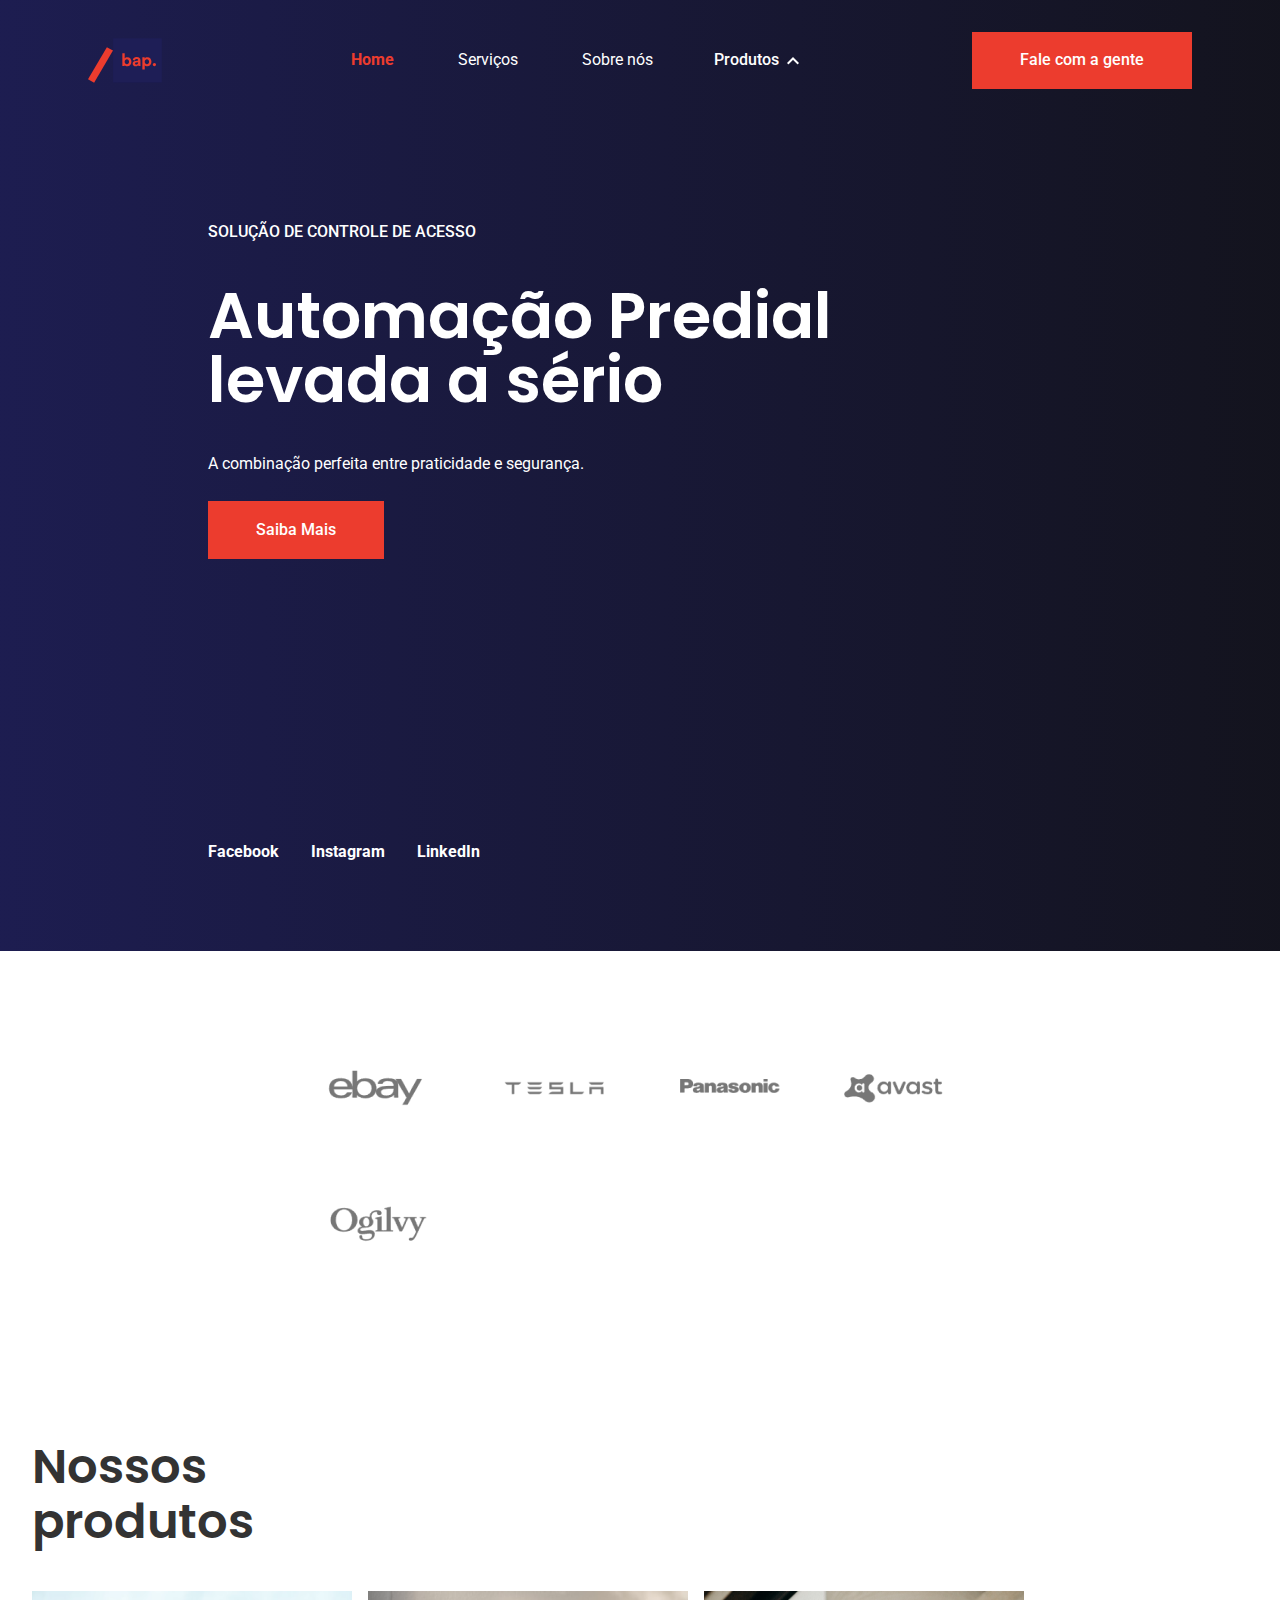
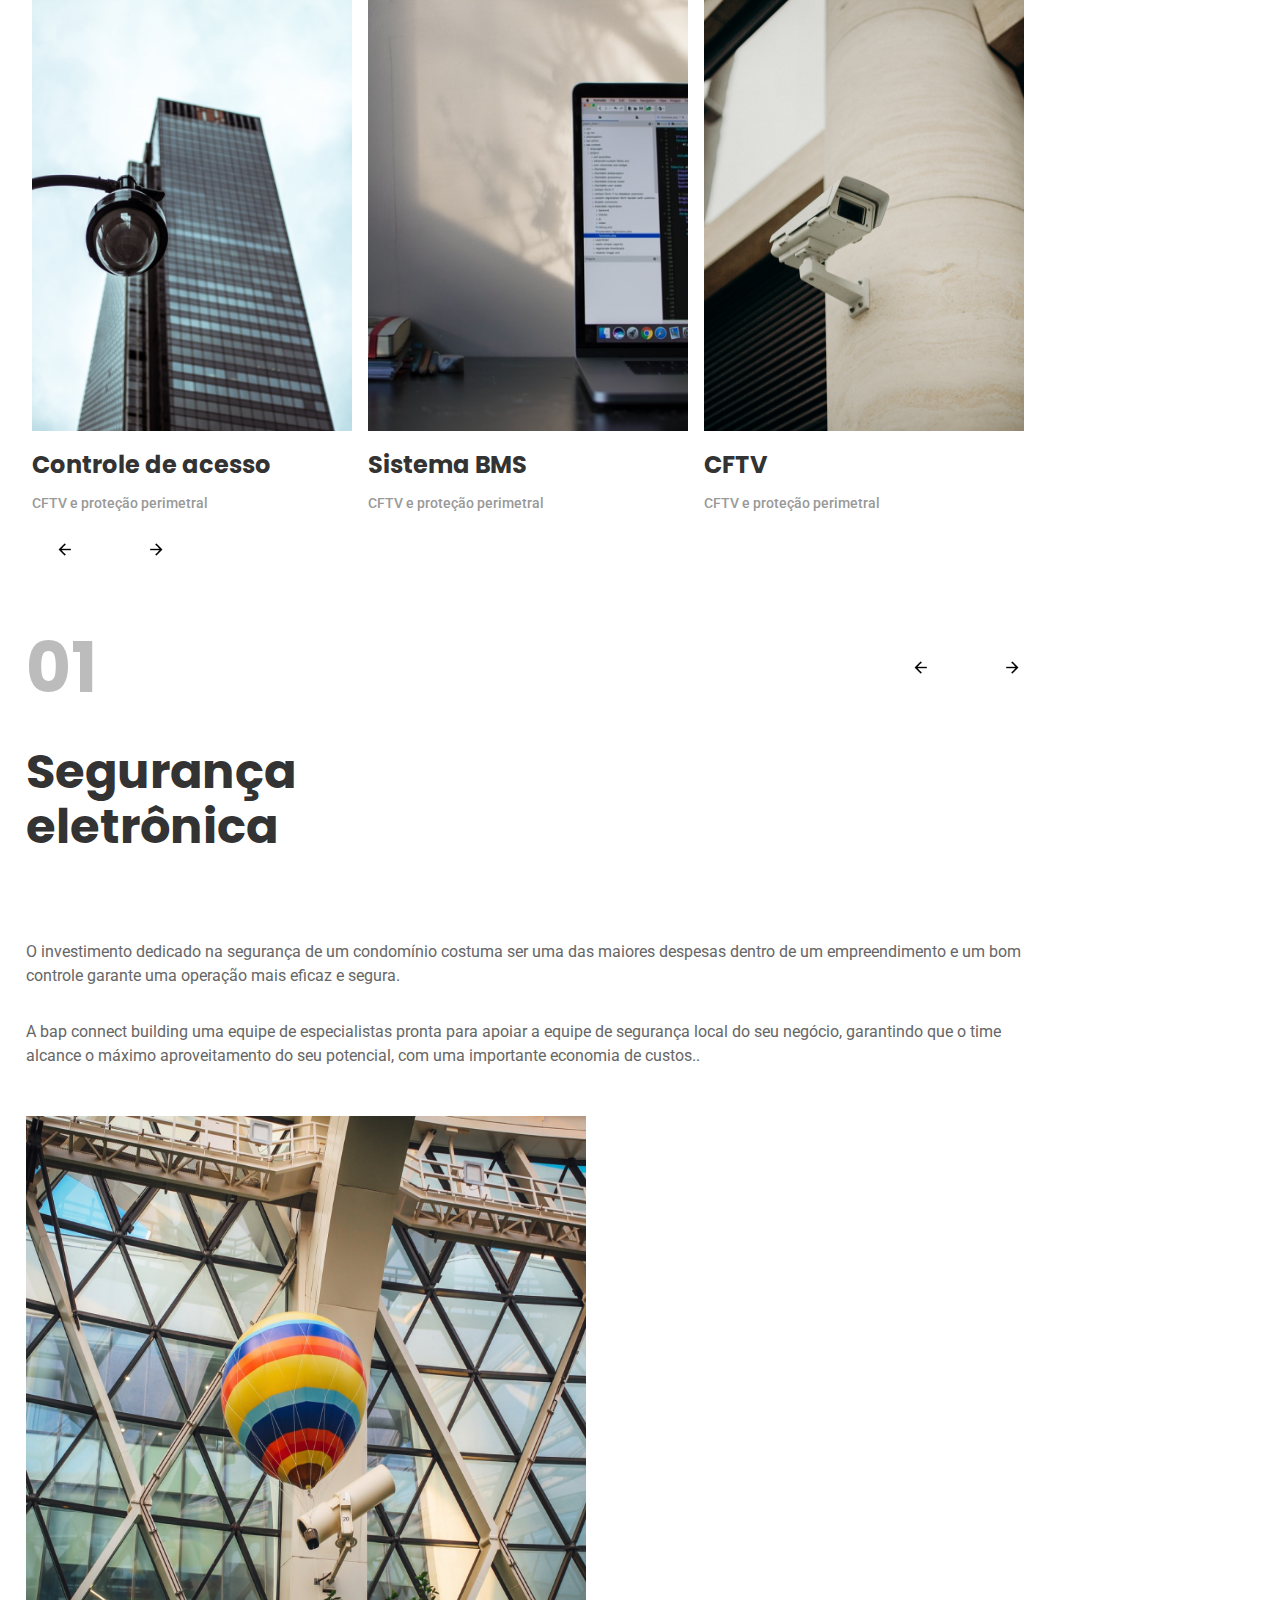
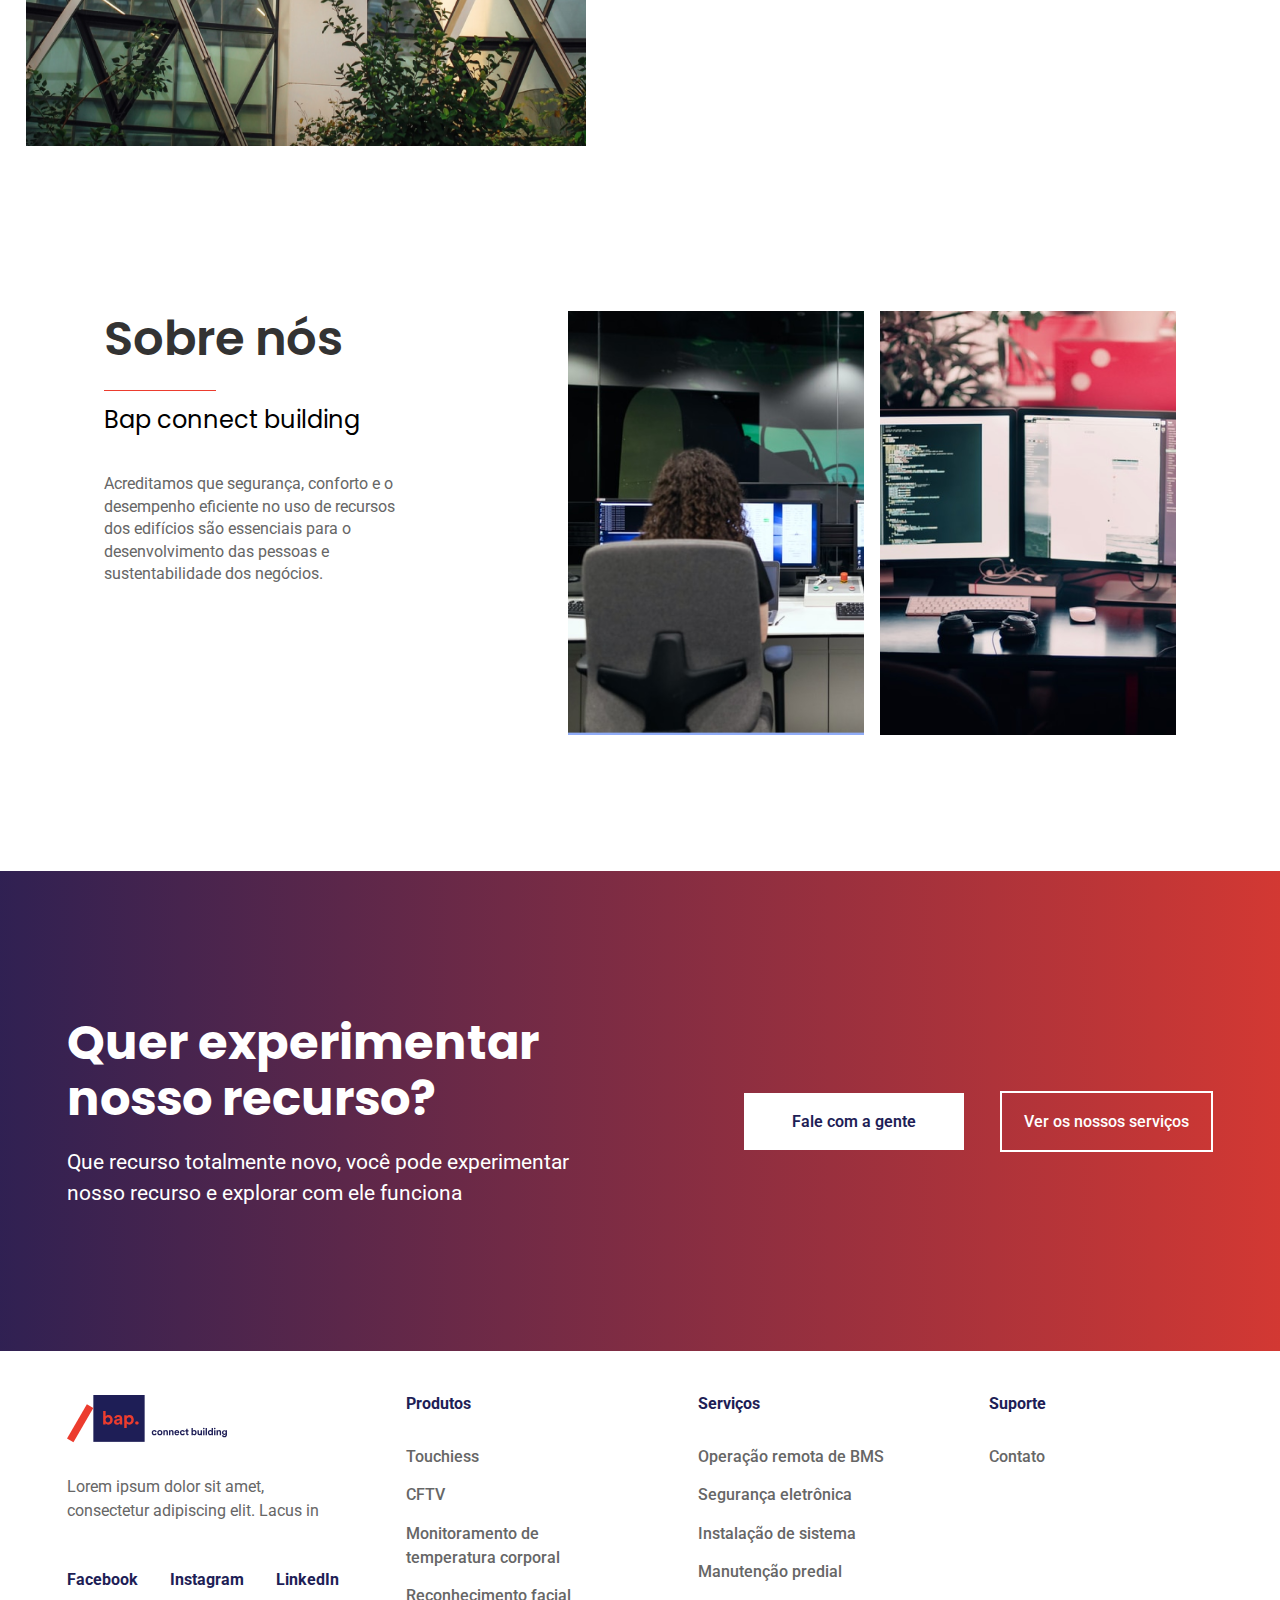
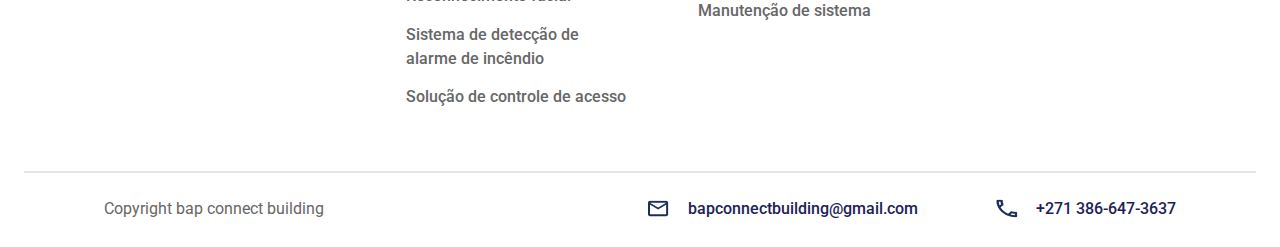
==== index.html @ 52d51d0f "Fazendo alterações em links" ====
<!DOCTYPE html>
<html lang="pt-br">
    <head>
        <meta charset="UTF-8">
        <meta name="viewport" content="width=device-width initial-scale=1.0">
        <link rel="preconnect" href="https://fonts.googleapis.com">
        <link rel="preconnect" href="https://fonts.gstatic.com" crossorigin>
        <link href="https://fonts.googleapis.com/css2?family=Poppins:wght@400;500;600&family=Roboto&display=swap" rel="stylesheet">
        <link href="./CSS/Home/cabecalhoHome.css" rel="stylesheet">
        <link href="./CSS/Home/bannerHome.css" rel="stylesheet">
        <link href="./CSS/Home/nossosProdutosHome.css" rel="stylesheet">
        <link href="./CSS/Home/servicosHome.css" rel="stylesheet">
        <link href="./CSS/Home/sobreNósHome.css" rel="stylesheet">
        <link href="./CSS/Home/contatoHome.css" rel="stylesheet">
        <link href="./CSS/Home/rodapeHome.css" rel="stylesheet">
        <link href="./CSS/Responsivo/HomeResponsivo/cabecalhoHomeResponsivo.css" rel="stylesheet">
        <link href="./CSS/Responsivo/HomeResponsivo/bannerHomeResponsivo.css" rel="stylesheet">
        <link href="./CSS/Responsivo/HomeResponsivo/produtosHomeResponsivo.css" rel="stylesheet">
        <link href="./CSS/Responsivo/HomeResponsivo/servicosHomeResponsivo.css" rel="stylesheet">
        <link href="./CSS/Responsivo/HomeResponsivo/sobreNosHomeResponsivo.css" rel="stylesheet">
        <link href="./CSS/Responsivo/HomeResponsivo/rodapeHomeResponsivo.css" rel="stylesheet">
        <link href="./CSS/Responsivo/HomeResponsivo/contatoHomeResponsivo.css" rel="stylesheet">
        <link href="./CSS/base.css" rel="stylesheet">
        <link href="./CSS/reset.css" rel="stylesheet">
        <link href="./CSS/normalize.css" rel="stylesheet">
        <title>Home | Bap</title>
    </head>

    <body>
        <header>
            <section class="navegacao__desktop">
                <img src="./Assets/logo.svg" alt="Logo da Bap" class="logo-bap">
            <ul class="nav__bar">
                    <a href="./homeBAP.html" class="nav__item ">
                        <li class="nav__itens ativo">Home</li>
                    </a>
                    <a href="./servicos" class="nav__item">
                        <li class="nav__itens">Serviços</li>
                    </a>
                    <a href="./sobreNosBAP.html" class="nav__item--sobre">
                        <li class="nav__itens">Sobre nós</li>
                    </a>
                <div class="dropdown">
                    <button class="drop-button">
                      <p class="drop-text">Produtos</p>
                      <img src="./Assets/ico-nav-seta.png" alt="Menu de Produtos" class="drop-ico">
                        <div class="dropdown-content">
                          <a href="#" class="content-text">Touchies</a>
                          <a href="#" class="content-text">CFTV</a>
                          <a href="#" class="content-text">Monitoramento 
                            de temperatura corporal</a>
                          <a href="#" class="content-text">Sistema de detecção 
                            de alarme de incêndio</a>
                          <a href="#" class="content-text">Reconhecimento facial</a>
                          <a href="#" class="content-text">Solução de controle de acesso</a>
                        </div>
                      </div>
                    </button>                   
                </div>
            </ul>

            <a href="./contatoBAP.html" class="button-contato">Fale com a gente</a>
            </section>

            <section class="navegacao__mobile">
                <img src="./Assets/logo.svg" alt="Logo da Bap" class="logo-bap">

                <div class="menu__hamburguer">
                    <button class="navMenu" data-menu-animacao id="closeMenu">
                            <img src="./Assets/menu__hamburguer.png" alt="Menu de Produtos" class="hamburguer__ico ico-1">
                            <img src="./Assets/menu__hamburguer.png" alt="Menu de Produtos" class="hamburguer__ico ico-2">
                            <img src="./Assets/menu__hamburguer.png" alt="Menu de Produtos" class="hamburguer__ico ico-3">
                        
                    </button>
                    <button class="hamburguer">
                        <div class="container__ico" onclick="Show()">
                            <img src="./Assets/menu__hamburguer.png" alt="Menu de Produtos" class="hamburguer__ico ico-1" data-mudar-icone1>
                            <img src="./Assets/menu__hamburguer.png" alt="Menu de Produtos" class="hamburguer__ico ico-2" data-mudar-icone2>
                            <img src="./Assets/menu__hamburguer.png" alt="Menu de Produtos" class="hamburguer__ico ico-3" data-mudar-icone3>
                        </div>
                        
                        <div class="hamburguer-content" data-conteudo id="content__ham">
                          <a href="./homeBAP.html" class="content-ham" id="ativo">Home</a>
                          <a href="#" class="content-ham">Serviços</a>
                          <a href="./sobreNosBAP.html" class="content-ham">Sobre Nós</a>
                          <div class="dropdown">
                                <a class="drop-button">
                                    <div class="container__text">
                                        <p class="drop-text">Produtos</p>
                                        <img src="./Assets/ico-nav-seta.png" alt="Menu de Produtos" class="drop-ico">
                                    </div>
                                    
                                    <div class="dropdown-content">
                                        <a href="#" class="content-text">Touchies</a>
                                        <a href="#" class="content-text">CFTV</a>
                                        <a href="#" class="content-text">Monitoramento 
                                                de temperatura corporal</a>
                                        <a href="#" class="content-text">Sistema de detecção 
                                                de alarme de incêndio</a>
                                        <a href="#" class="content-text">Reconhecimento facial</a>
                                        <a href="#" class="content-text">Solução de controle de acesso</a>
                                    </div>
                                </a>                                         
                            </div>
                        </div>
                      </div>
                    </button>                   
                </div>
            </section>
            
        </header>
        <main class="conteudo">
            <section class="banner">
                <div>
                    <p class="nome-servico">Solução de Controle de Acesso</p>
                    <h1 class="titulo-servico">Automação Predial </br> levada a sério</h1>
                    <p class="descricao-servico">A combinação perfeita entre praticidade e segurança.</p>
                    <a href="#" class="saiba-mais">Saiba Mais</a>
    
                </div>

                <div class="plataformas-contato">
                    <ul class="redes">
                        <a href="#"class="redes__item">Facebook</a>
                        <a href="#"class="redes__item">Instagram</a>
                        <a href="#" class="redes__item">LinkedIn</a>
                    </ul>
                
                </div>
            </section>

            <section class="parceiros">
                <div class="logo__parceiros">
                    <img src="./Assets/EBAY-LOGO.png">
                </div>

                <div class="logo__parceiros">
                    <img src="./Assets/TESLA-LOGO.png">
                </div>

                <div class="logo__parceiros">
                    <img src="./Assets/PANASONIC-LOGO.png">
                </div>

                <div class="logo__parceiros">
                    <img src="./Assets/AVAST-LOGO.png">
                </div>

                <div class="logo__parceiros">
                    <img src="./Assets/OGILVY-LOGO.png">
                </div>
            </section>

            <section class="nossos-produtos">
                
                <div class="container__titulo___nosso-produtos">
                    <h1 class="titulo__produtos">Nossos </br> produtos</h1>
                </div>    
                
                <div class="container__carrousel">
                    <ul class="carrousel" data-lista-produtos>
                        <li class="carrousel__item___produtos">
                            <img src="./Assets/Container.1.png" class="imagem__carrousel___item">
                            <h1 class="titulo__carrousel___item">Controle de acesso</h1>
                            <p class="descricao__carrousel___item">CFTV e proteção perimetral
                            </p>
                        </li>
                        <li class="carrousel__item___produtos">
                            <img src="./Assets/Container.2.png" class="imagem__carrousel___item">
                            <h1 class="titulo__carrousel___item">Sistema BMS</h1>
                            <p class="descricao__carrousel___item">CFTV e proteção perimetral
                            </p>
                        </li>
                        <li class="carrousel__item___produtos">
                            <img src="./Assets/pexels-cottonbro-3205735.jpg" class="imagem__carrousel___item">
                            <h1 class="titulo__carrousel___item">CFTV</h1>
                            <p class="descricao__carrousel___item">CFTV e proteção perimetral
                            </p>
                        </li>
                    </ul>
                    <div class="container__buttons">
                        <div class="explorar">
                            <a href="#" class="button__explorar">Explorar produtos</a>
                        </div>

                        <div class="button--carrousel">
                            <button class="carrousel__button--anterior carrousel__button" data-anterior aria-label="Botão de Voltar"></button>
                            <button class="carrousel__button carrousel__button--proximo" data-proximo aria-label="Botão de Avançar"></button>
                        </div>    
                    </div>                   
                </div>                                       
            </section>

            <section class="servicos">
                <div class="container__carrousel__servicos">
                    <ul class="carrousel" data-lista-servicos>
                        <li class="carrousel__item___servicos">
                            <div class="container__imagem">
                                <img src="./Assets/Container.4.png" class="imagem__carrousel___servico">    
                            </div>                                              
                            <div class="container__servico">
                                <div class="servico__info">
                                    <h2 class="number--carrousel">01
                                    </h2>
                                    <h2 class="titulo__carrousel___servico">Segurança </br> eletrônica
                                    </h1>
                                    <p class="descricao__carrousel___servico">O investimento dedicado na segurança de um condomínio costuma ser uma das maiores despesas dentro de um empreendimento e um bom controle garante uma operação mais eficaz e segura. 
                                    </p>
                                    <p class="descricao__carrousel___servico">
                                    A bap connect building uma equipe de especialistas pronta para apoiar a equipe de segurança local do seu negócio, garantindo que o time alcance o máximo aproveitamento do seu potencial, com uma importante economia de custos..
                                    </p>
                                    <div class="container__buttons__servicos">
                                        <div class="buttons__servicos">
                                            <a href="#" class="button__verMais">Ver Mais</a>
                                        </div>                                      
                                    </div>                     
                                </div>                                            
                            </div>                                                                              
                        </li>

                        <li class="carrousel__item___servicos">
                            <div class="container__imagem">
                                <img src="./Assets/Container.2.png" class="imagem__carrousel___servico">    
                            </div>                                                       
                        <div class="container__servico">
                            <div class="servico__info">
                                <h2 class="number--carrousel">02
                                </h2>
                                <h2 class="titulo__carrousel___servico">Operação remota </br> de BMS
                                </h1>
                                <p class="descricao__carrousel___servico">O investimento dedicado na segurança de um condomínio costuma ser uma das maiores despesas dentro de um empreendimento e um bom controle garante uma operação mais eficaz e segura. 
                                </p>
                                <p class="descricao__carrousel___servico">
                                A bap connect building uma equipe de especialistas pronta para apoiar a equipe de segurança local do seu negócio, garantindo que o time alcance o máximo aproveitamento do seu potencial, com uma importante economia de custos..
                                </p>
                                <div class="container__buttons__servicos">
                                    <div class="buttons__servicos">
                                        <a href="#" class="button__verMais">Ver Mais</a>
                                    </div>                                      
                                </div>                     
                            </div>                                            
                        </div>                                                                              
                    </li>
                    </ul>  
                    <div class="button--carrousel__servico">
                        <button class="carrousel__button___servicos   carrousel__button--anterior___servicos" data-anterior-servicos aria-label="Botão de Voltar"></button>
                        <button class="carrousel__button___servicos   carrousel__button--proximo___servicos" data-proximo-servicos aria-label="Botão de Avançar"></button>
                    </div>
                </div>

                
                
                

            </section>

            <section class="sobre--nos">
                  <div class="container__sobre--nos">
                      <div class="conteudo__sobre--nos">
                        <h3 class="titulo__sobre--nos">
                            Sobre nós
                        </h3>
                        <p class="sub__sobre--nos">
                            Bap  connect building
                        </p>
                        <p class="descricao__sobre--nos">
                            Acreditamos que segurança, conforto e o desempenho eficiente no uso de recursos dos edifícios são essenciais para o desenvolvimento das pessoas e sustentabilidade dos negócios.
                        </p>
                        <a href="./sobreNosBAP.html" class="button__verMais">Ver Mais</a>
                      </div>

                      <div class="imagem__sobre--nos">
                        <img src="./Assets/Rectangle 80.png" class="imagem__item">
                        <img src="./Assets/Rectangle 81.png" class="imagem__item">
                      </div>
                      <a href="./sobreNosBAP.html" class="button__verMais--mobile">Ver Mais</a>
                  </div>
            </section>
            <section class="contato">
                <div class="container__contato">
                    <div class="conteudo__contato">
                        <h4 class="titulo__contato">Quer experimentar nosso recurso? 
                        </h4>
                        <p class="descricao__contato">Que recurso totalmente novo, você pode experimentar nosso recurso e explorar com ele funciona
                        </p>
                    </div>

                    <div class="button__contato">
                        <a href="/contatoBAP.html" class="botao__contato">Fale com a gente</a>
                        <a href="#" class="botao__servicos">Ver os nossos serviços</a>
                    </div>
                </div>
            </section>
        </main>

        <footer class="rodape">
            <div class="container__rodape">
                <div class="redesSociais divs__rodape">
                    <img src="./Assets/logo-rodape.svg" class="logo__rodape">
                    <p class="descricao__redes___sociais">Lorem ipsum dolor sit amet, consectetur adipiscing elit. Lacus in</p>
                    <ul class="redes__logos">
                        <a class="logos__item">Facebook</a>
                        <a class="logos__item">Instagram</a>
                        <a class="logos__item">LinkedIn</a>
                    </ul>
                </div>   
                
                <div class="rodape__itens">
                    <h5 class="titulo__rodape___itens">Produtos</h5>
                    <ul class="lista__rodape___itens">
                        <a class="item__lista___itens">Touchiess</a>
                        <a class="item__lista___itens">CFTV</a>
                        <a class="item__lista___itens">Monitoramento de temperatura corporal</a>
                        <a class="item__lista___itens">Reconhecimento facial</a>
                        <a class="item__lista___itens">Sistema de detecção de alarme de incêndio</a>
                        <a class="item__lista___itens">Solução de controle de acesso </a>
                    </ul>
                </div>
    
                <div class="rodape__itens">
                    <h5 class="titulo__rodape___itens">Serviços</h5>
                    <ul class="lista__rodape___itens">
                        <a class="item__lista___itens">Operação remota de BMS</a>
                        <a class="item__lista___itens">Segurança eletrônica</a>
                        <a class="item__lista___itens">Instalação de sistema</a>
                        <a class="item__lista___itens">Manutenção predial</a>
                        <a class="item__lista___itens">Manutenção de sistema</a>                        
                </div>
    
                <div class="rodape__itens">
                    <h5 class="titulo__rodape___itens">Suporte</h5>
                    <ul class="lista__rodape___itens">
                        <a href="#" class="item__lista___itens">Contato</a>
                    </ul>
                </div>
    
            </div>
            <div class="copiryght">
                <div class="copiryght__text">
                    Copyright bap connect building
                </div>
               
                <div class="contato__rodape">
                    <a href="mailto:bapconnectbuilding@gmail.com" class="contato__email">bapconnectbuilding@gmail.com                       
                    </a>
                    <a href="tel:+271 386-647-3637" class="contato__telefone">
                        +271 386-647-3637
                    </a>                
                </div>                          
            </div>        
        </footer>
        <script src="JS/index.js" type="module"></script>
        <script src="JS/hamburguerShow.js" type="text/javascript"></script>
        
    </body>
</html>
---- CSS/Home/cabecalhoHome.css ----
@media (min-width:0px){

.navegacao__desktop{
    display: flex;
    justify-content: space-around;
    flex-direction: row;
    
    align-content: center;
    padding: 2rem;
    width: calc(100vw -.1rem);

    font-family: var(--roboto);

    background: linear-gradient(90deg, #1E1E56 -10.88%, #13131C 103.71%);

}

.navegacao__mobile{
    display: none;
}

.nav__bar{
    display: flex;
    flex-direction: row;
    align-items: center;

}

.nav__item{
    margin-right: 4rem;
}

.nav__item--sobre{
    margin-right: 3rem;
}

.nav__itens{
    color: #FFFFFF;
    font-weight:400
}


.ativo{
    color: var(--primary-pure);
    font-weight:bold;
}

#ativo{
    color: var(--primary-pure);
    font-weight:bold;
}

.logo-bap{
    width: 9.5rem;
}
.drop-button{
    display: flex;
    flex-direction: row;
    align-items: center;
    position: relative;

    border: none;
    background-color:transparent;
    color: #FFFFFF;
    
    width: 10rem;
    font-weight: 500;
    transition: all .3s ease-in;
}

.drop-text{
    width: 5rem;
}
.container__text{
    display: flex;
    flex-direction: row;
    align-items: center;
}
.drop-ico{
    transition: all .3s ease-out;
    margin-top: .1rem;
}
.dropdown-content{
    display: none;
    flex-direction: column;
    display: none;
    position: absolute;
    
    background-color: var(--primary);   
    box-shadow: .5rem 0 .5rem 0 rgba(0,0,0,0.2);

    top:44%;

    width: 25rem;
    margin-top: 2rem;
    margin-bottom: .2rem;
    padding: 1rem;
}
.titulo__produtos__ham{
    font-weight: bold;
}

.content-text{
    color: #FFFFFF;
    text-transform: uppercase;
    font-size: 1rem;
    line-height: 150%;

    text-decoration: none;
    text-align: left;
    margin-bottom: 1rem;
    padding: .4rem;
    letter-spacing: .1rem;

    border-bottom: solid .05rem #13131C;

    transition: all .4s ease-out;
}

.content-text:hover{
    background-color: #FFFFFF;
    color: var(--primary);

    border-radius: .06rem;
    
    padding: .4rem;

    transition: all .3s ease-out;
}

.dropdown:hover .dropdown-content{
    display: flex;
    transition-delay:.3s;
}

.dropdown:hover .drop-ico{
    transform: rotate(180deg);
    transition: all .2s ease-out;
}


.button-contato{   
    border: none;    
    background-color: var(--primary-pure);
    
    color: #FFFFFF;
    
    font-weight: 500;
    padding: 1.2rem 3rem;

    transition: all .2s ease-in-out;
}

.button-contato:hover{
    background-color: #FFFFFF;
    color: var(--primary-pure);

    transition: all .3s ease-in-out;
}

}
---- CSS/Home/bannerHome.css ----
@media (min-width:0px){
.banner{
    background: linear-gradient(90deg, #1E1E56 -10.88%, #13131C 103.71%);
    color: #FFFFFF;

    height: 51.875rem;
    padding: 0 0 0 13rem;
    
    display: flex;
    flex-direction: column;
    justify-content: space-around;
}

.nome-servico{
    font-family: var(--roboto);
    font-weight:500;
    text-transform: uppercase;

    margin-bottom: 2rem;
}

.titulo-servico{
    font-family: var(--poppins);
    font-weight: 600;
    font-size: 4rem;
    line-height: 100%;
}

.descricao-servico{
    font-family: var(--roboto);
    font-weight:400;
    margin-bottom: 3rem;
}
.saiba-mais{
    background-color: var(--primary-pure);
    border: none;

    color: #FFFFFF;
    font-weight: 500;
    font-family: var(--roboto);
    
    padding: 1.2rem 3rem;

    transition: all .2s ease-in-out;
}

.saiba-mais:hover{
    background-color: #FFFFFF;
    color: var(--primary-pure);

    transition: all .3s ease-in-out;
}
.redes{
    display: flex;
    justify-content: space-between;
    width: 40vw;
    transition: .1s;
}
.redes__item:hover{
    color: var(--primary-pure);
    transition: .1s;
}

.plataformas-contato{
    display: flex;
    justify-content:space-between;

    width: 17rem;

    font-family: var(--roboto);
    font-size: 1rem;
    font-weight: 700;
    line-height: 150%;

    margin: 8rem 0 0 0;
}

.plataformas-contato a{
    color: #FFFFFF;
    text-decoration:none;
    list-style: none;
}

.parceiros{
    display: flex;
    flex-direction: row;
    flex-wrap: wrap;
    justify-content: space-between;    
    margin: 4.25rem 0;

    padding: 0 19rem;
}

.logo__parceiros{
    width: 9.5rem;
    height: 8.5rem;
}
}
---- CSS/Home/nossosProdutosHome.css ----
@media (min-width:0px){
.nossos-produtos{
    display: flex;
    flex-direction: row;
    flex-wrap: wrap;
    height: 869px;

    
}
.container__titulo___nosso-produtos{
    width: 15rem;
    margin-right: 5rem;
}
.titulo__produtos{
    font-family: var(--poppins);
    font-weight: 600;
    font-size: 3rem;

    margin: 5rem 0 5rem 5rem;

    color: #333333;

}


.container__carrousel{
    width: 70rem;

    overflow: hidden;
    
}
.carrousel{
    display: flex;
    flex-direction: row;
    transition: all .5s;
}
.carrousel__item___produtos{
    margin-left: 2rem;
}
.titulo__carrousel___item{
    font-family: var(--poppins);
    font-weight: 700;
    font-size: 2rem;

    color: #333333;
}

.imagem__carrousel___item{
    width: 25rem;
    height: 32rem;
}

.descricao__carrousel___item{
    font-family: var(--roboto);
    font-weight: 500;
    color: #999999;
}

.explorar{
    width: 15rem;
    margin-right: calc(38rem - (5rem - 1.6rem));
}
.container__buttons{
    display: flex;
    flex-direction: row;
    align-items: center;

    margin-top: 6rem;
    width: 70rem;
    padding-left: 2rem;

}
.button__explorar{
    background-color: var(--primary-pure);
    border: .1rem solid var(--primary-pure);
    color: #FFFFFF;

    width: 10rem;
    color: #FFFFFF;
    font-weight: 500;
    font-family: var(--roboto);
    
    padding: 1.2rem 1.5rem;

    transition: all .3s ease-in-out;
}

.button__explorar:hover{
    transition: all .2s ease-in-out;
    
    background-color: #FFFFFF;
    color: var(--primary-pure);

    border: .1rem solid var(--primary-pure);
    border-right: .1rem solid var(--primary-pure);
}
.button--carrousel{
    justify-self: center;
    margin-right: 3rem;
}
.carrousel__button{
    width: 4.3rem;
    height: 4.5rem;
}

.carrousel__button--anterior{
    background-color: transparent;
    border: none;

    background-image: url(/Assets/seta-esquerda.png);
    background-repeat: no-repeat;
    background-position: center;
    background-size: 19px 20.57px;


    transition: all .4s ease-in-out;
}

.carrousel__button--proximo{
    background-color: transparent;
    border: none;

    background-image: url(/Assets/seta-direita.png);
    background-repeat: no-repeat;
    background-position: center;
    background-size: 19px 20.57px;



    transition: all .4s ease-in-out;
}

.carrousel__button--anterior:hover{
    background-color: var(--primary);
    background-image: url(/Assets/seta-esquerda-hover.png);
    background-size: 19px 20.57px;


    
    transform: translateX(-.5rem);

    transition: all .4s ease-in-out;
}

.carrousel__button--proximo:hover{
    background-color: var(--primary);
    background-image: url(/Assets/seta-direita-hover.png);
    background-size: 19px 20.57px;



    transform: translateX(.5rem);

    transition: all .4s ease-in-out;
}
}

@media (min-width:1300px){
    .container__titulo___nosso-produtos{
        width: 30vw;
    }

    .container__carrousel{
        width: 75rem;
    }
}
---- CSS/Home/servicosHome.css ----
@media (min-width:0px){
.container__carrousel__servicos{
    width: 90rem;
    position: relative;
    overflow: hidden;
}
.carrousel__item___servicos{
    display: flex;
    flex-direction: row;

    width: 2600px;

    padding-right: 6.5rem;
}

.container__servico{
    display: flex;
    flex-direction: column;
    width: 90rem;
    height: 31.306rem;
    
}

.imagem__carrousel___servico{
    width: 47.75rem;
    height: 45.75rem;
    
    margin-right: 4.25rem
}

.container__imagem{
    margin-right: 4.25rem;
}

.number--carrousel{
    font-family: var(--poppins);
    font-weight: 700;
    font-size: 4.375rem;

    color: #BCBCBC;
}

.titulo__carrousel___servico{
    font-family: var(--poppins);
    font-weight: 700;
    font-size: 3rem;

    width: 24rem;
    height: 180px;

    color: #333333;
}

.descricao__carrousel___servico{
    font-family: var(--roboto);
    font-weight: 400;
    line-height: 1.5rem;
    margin-bottom: 2rem;
    color: #666666;

    width: 31.5rem;

}

.container__buttons__servicos{
    width: 31.5rem;
}

.carrousel__button___servicos{
    width: 4.3rem;
    height: 4.5rem;
}

.buttons__servicos{
    display: flex;
    flex-direction: column;
}

.button__verMais{
    background-color: var(--primary-pure);
    color: #FFFFFF;

    color: #FFFFFF;
    font-weight: 500;
    font-family: var(--roboto);
        
    margin-bottom: 6.625rem;
    padding: 1.2rem 3rem;
    width: 10rem;
}
.button--carrousel__servico{  
    position: absolute;
    width: 15rem;
    height: 8rem;
   
    bottom: 2.188rem;
    left: 75rem;
    right: 0%;
}

.carrousel__button--anterior___servicos{
    background-color: transparent;
    border: none;

    background-image: url(/Assets/seta-esquerda.png);
    background-repeat: no-repeat;
    background-position: center;

    transition: all .4s ease-in-out;
}

.carrousel__button--proximo___servicos{
    background-color: transparent;
    border: none;

    background-image: url(/Assets/seta-direita.png);
    background-repeat: no-repeat;
    background-position: center;

    transition: all .4s ease-in-out;
}

.carrousel__button--anterior___servicos:hover{
    background-color: var(--primary);
    background-image: url(/Assets/seta-esquerda-hover.png);
    
    transform: translateX(-.5rem);

    transition: all .4s ease-in-out;
}

.carrousel__button--proximo___servicos:hover{
    background-color: var(--primary);
    background-image: url(/Assets/seta-direita-hover.png);

    transform: translateX(.5rem);

    transition: all .4s ease-in-out;
}

}
---- CSS/Home/sobreNósHome.css ----
@media (min-width:0px){
.sobre--nos{
    height: 45rem;
    padding: 10rem 6.5rem;
}

.container__sobre--nos{
    display: flex;
    flex-direction: row;
    justify-content: space-evenly;
}

.titulo__sobre--nos{
    font-family: var(--poppins);
    font-weight: 600;

    font-size: 3rem;
    color: #333333;
}

.sub__sobre--nos{
    font-family: var(--poppins);
    font-weight: 400;
    font-size: 1.5rem;
    padding-top: 1rem;

    background: url(/Assets/Line\ 2.svg);

    background-repeat: no-repeat;
}

.descricao__sobre--nos{
    font-family: var(--roboto);
    font-weight: 400;

    color: #666666;   
    line-height: 1.4rem;
    
    margin-right: 9.5rem;
    margin-bottom: 4rem;
}

.conteudo__sobre--nos{
    display: flex;
    flex-direction: column;
}

.imagem__sobre--nos{
    display: flex;
    flex-direction: row; 
}
.imagem__item{
    margin-left: 1rem;

    width: 18.5rem ;
    height: 26.5rem;
}

.button__verMais--mobile{
    display: none;
    background-color: var(--primary-pure);
    color: #FFFFFF;
    border: none;

    color: #FFFFFF;
    font-weight: 500;
    font-family: var(--roboto);

    padding: 1.2rem 3rem;
    margin-top: 3.75rem;
    margin-bottom: 8.313rem;
    margin-left: 2rem;
    width: 10rem;
}
}
---- CSS/Home/contatoHome.css ----
@media (min-width:0px){
.contato{
    background: linear-gradient(90deg, #1E1E56 -11.01%, #EC3C2E 115.59%);
    height: 30rem;   
}
.container__contato{
    display: flex;
    flex-direction: row;

    justify-content: space-around;
    align-items: center;

    padding-top: 9rem;
}

.titulo__contato{
    font-family: var(--poppins);
    font-weight: 700;
    font-size: 3rem;

    width: 34rem;

    line-height: 3.5rem;
    color: #FFFFFF;
}

.descricao__contato{
    font-family: var(--roboto);
    font-weight: 400;
    font-size: 1.3rem;
    line-height: 1.9rem;

    color: #FFFFFF;

    width: 34rem;
}

.botao__contato{
    background-color: #FFFFFF;
    color: var(--primary);

    font-family: var(--roboto);
    font-weight:600;
    line-height: 150%;

    padding: 1.2rem 3rem;
    margin-right: 2rem;
    transition: .2s;
}

.botao__contato:hover{
    background-color: var(--primary);
    color: #FFFFFF;
    transition: .2s;
}

.botao__servicos{
    font-family: var(--roboto);
    font-weight:500;
    line-height: 150%;

    padding: 1.2rem 1.4rem;

    border: .125rem solid #FFFFFF;
    transition: .2s;
}

.botao__servicos:hover{
    border: .125rem solid var(--primary);
    transition: .2s;
}

}
---- CSS/Home/rodapeHome.css ----
@media (min-width:0px){

.container__rodape{
    display: flex;
    flex-direction: row;
    justify-content: space-evenly;

    height: 26.25rem;

    padding-top: 2.75rem;
}
.logo__rodape{
    width: 10rem;
}

.redesSociais{
    display: flex;
    flex-direction: column;
}

.descricao__redes___sociais{
    font-family: var(--roboto);
    font-weight: 400;
    line-height: 1.5rem;
    
    width: 17rem;
    margin-top: 2rem;

    color: #666666;
}
.redes__logos{
    display: flex;
    flex-direction: row;
    justify-content: space-between;

    font-family: var(--roboto);
    font-weight: 700;
    color: var(--primary);

    margin-top: 2rem;
}

.logos__item{
    font-family: var(--roboto);
    font-weight: 700;
    color: var(--primary);
    transition: .1s;
}

.logos__item:hover{
    color: var(--primary-pure);
    transition: .1s;
}

.rodape__itens{
    display: flex;
    flex-direction: column;
    width: 14rem;
}

.lista__rodape___itens{
    display: flex;
    flex-direction: column;
}
.titulo__rodape___itens{
    font-family: var(--roboto);
    font-weight: 700;
    color: var(--primary);

    font-size: 1rem;

    margin-bottom: 2rem;
}
.item__lista___itens{
    font-family: var(--roboto);
    font-weight: 500;
    line-height: 1.5rem;
    
    color: #666666;

    margin-bottom: .9rem;
}

.item__lista___itens:hover{ 
    color: var(--primary);
    transition: all .1s;
}

.copiryght{
    display: flex;
    flex-direction: row;
    justify-content: space-between;
    align-self: center;

    background-image: url(/Assets/Divider.png);
    background-position: center;
    background-repeat:no-repeat;
    background-position-y: top;


    padding: 1.813rem 6.5rem;
}

.copiryght__text{
    font-family: var(--roboto);
    font-weight: 400;
    width: 29.875rem;

    color: #666666;
}

.contato__email{
    font-family: var(--roboto);
    font-weight: 500;
    width: 14.4rem;

    color: var(--primary);
    background-image: url(/Assets/ico-mail.png);
    background-repeat: no-repeat;
    background-position-y: center;
    padding-left: 2.5rem;

    margin-right: 4.6rem;
}

.contato__telefone{
    font-family: var(--roboto);
    font-weight: 500;
    width: 14.4rem;

    color: var(--primary);
    background-image: url(/Assets/ico-tel.png);
    background-repeat: no-repeat;
    background-position-y: center;
    padding-left: 2.5rem;
}

}
---- CSS/Responsivo/HomeResponsivo/cabecalhoHomeResponsivo.css ----
@media (max-width:768px){
    .navegacao__desktop{
        display: none;
    }
    .navegacao__mobile{
        width: auto;

        display: flex;
        justify-content: space-between;
        flex-direction: row;        
        align-content: center ;

        padding: 2.125rem 1.875rem;

        font-family: var(--roboto);

        background: linear-gradient(90deg, #1E1E56 -10.88%, #13131C 103.71%);

    }
    .container__ico{
        display: flex;
        flex-direction: column;
        justify-content: center;
        height:2.813rem;
        width: 2.5rem;

        cursor: pointer;
    }
    .navMenu{
        background-color: transparent;
        border: none;
        display: flex;
        visibility: hidden;
        flex-direction: column;
        height: auto;

        position:absolute;
        top: 2.94rem;
        right: 2.09rem;
        cursor: pointer;
        transition: .4s;
    }
    .navMenu.active{
        transition: .4s;
        transform: rotate(45deg);
        cursor: pointer;
    }
    .navMenu.active > img:nth-child(1),
    .navMenu.active > img:nth-child(3){
        transition: .4s;
    }

    .navMenu.active > img:nth-child(1){
        transform: translateY(9px);
        transition: .4s;
    }

    .navMenu.active > img:nth-child(2){
        width: 0;
        transition: .4s;
        margin-bottom: .5rem;
    }
    .navMenu.active > img:nth-child(3){
        transform: translateY(-9px) rotate(90deg);
        transition: .4s;
        
    }

    .menu__hamburguer{
        background-color: transparent;
    }
    .ico-1{
        margin-bottom: .3999rem;
        width: .5rem;
        height: 2px;
    }
    .ico-2{
        margin-bottom: .3999rem;
        height: 2px;
        width: .5rem;
    }

    .ico-3{
        height: 2px;
        width: .5rem;
        
    }

    
    .hamburguer{
        background-color: transparent;
        border: none;

        height:2.9rem;
        width: 2.2rem;

        padding-top: 0;
        padding-bottom: 0%;
        display: flex;
        flex-direction: column;
        justify-content: center;
    }

    .hamburguer__ico{
        width: 1.5rem;
        transition: .8s;
        border-radius: .2rem;
    }
    .hamburguer-content{
        display: none;
        flex-direction: column;
        position: absolute;
        top: 15%;
        right: 0;
        left: 0;

        height: 58.938rem;
        width: auto;

        padding: 1rem 1.875rem;
        letter-spacing: .1rem;
        font-weight: 400;

        background: linear-gradient(90deg, #1E1E56 -10.88%, #13131C 103.71%);
    }   
    .content-ham{
        color: #FFFFFF;
        font-size: 2.25rem;
        line-height: 1.2;
        font-weight: 400;

        text-decoration: none;
        text-align: left;
        margin-bottom: 4rem;
        padding: .4rem;
        letter-spacing: .1rem;

        transition: all .3s ease-out;
    }
    .content-ham:hover{
        transform: scale(1.04);

        background-color: #FFFFFF;
        color: var(--primary);

        border-radius: .06rem;
        border:none;
        
        padding: .4rem;

        transition: all .4s ease-out;
    }
    .drop-button{
        display: block;
        font-weight: 700;
    }
    .drop-text{
        width: auto;
        font-size:2.25rem;
        padding: .4rem;
        margin: 0;
        text-align: left;
    }

    .dropdown-content{
        position: absolute;
        background: linear-gradient(90deg, #1E1E56 -10.88%, #13131C 93.71%);
        background-color: transparent;
    
        top: 44.5%;
    
        width: auto;
        margin-bottom: .2rem;
        padding: 1rem;
    }
}

@media only screen 
and (min-device-width: 768px) 
and (max-device-width: 1024px) {
    .navegacao__desktop{
        display: none;
    }
    .navegacao__mobile{
        width: auto;

        display: flex;
        justify-content: space-between;
        flex-direction: row;        
        align-content: center ;

        padding: 2.125rem 1.875rem;

        font-family: var(--roboto);

        background: linear-gradient(90deg, #1E1E56 -10.88%, #13131C 103.71%);

    }
    .container__ico{
        display: flex;
        flex-direction: column;
        justify-content: center;
        height:2.813rem;
        width: 2.5rem;

        cursor: pointer;
    }

    .drop-ico{
        transition: all .3s ease-out;
        margin-top: .5rem;
        width: 4rem;
    }
    .navMenu{
        background-color: transparent;
        border: none;
        display: flex;
        visibility: hidden;
        flex-direction: column;
        height: auto;

        position:absolute;
        top: 2.94rem;
        right: 2.07rem;
        cursor: pointer;
        transition: .4s;
    }
    .navMenu.active{
        transition: .4s;
        transform: rotate(45deg);
        cursor: pointer;
    }
    .navMenu.active > img:nth-child(1),
    .navMenu.active > img:nth-child(3){
        transition: .4s;
    }

    .navMenu.active > img:nth-child(1){
        transform: translateY(9px);
        transition: .4s;
    }

    .navMenu.active > img:nth-child(2){
        width: 0;
        transition: .4s;
        margin-bottom: .5rem;
    }
    .navMenu.active > img:nth-child(3){
        transform: translateY(-9px) rotate(90deg);
        transition: .4s;
        
    }

    .menu__hamburguer{
        background-color: transparent;
    }
    .ico-1{
        margin-bottom: .3999rem;
        width: .5rem;
        height: 2px;
    }
    .ico-2{
        margin-bottom: .3999rem;
        height: 2px;
        width: .5rem;
    }

    .ico-3{
        height: 2px;
        width: .5rem;
        
    }

    
    .hamburguer{
        background-color: transparent;
        border: none;

        height:2.9rem;
        width: 2.2rem;

        padding-top: 0;
        padding-bottom: 0%;
        display: flex;
        flex-direction: column;
        justify-content: center;
    }

    .hamburguer__ico{
        width: 1.5rem;
        transition: .8s;
        border-radius: .2rem;
    }
    .hamburguer-content{
        display: none;
        flex-direction: column;
        position: absolute;
        top:10%;
        right: 0;
        left: 0;
        bottom: 100%;

        height: 58.938rem;
        width: auto;

        padding: 1rem 1.875rem;
        letter-spacing: .1rem;
        font-weight: 400;

        background: linear-gradient(90deg, #1E1E56 -10.88%, #13131C 103.71%);
    }
    .content-ham{
        color: #FFFFFF;
        font-size: 2.25rem;
        line-height: 1.2;
        font-weight: 400;

        text-decoration: none;
        text-align: left;
        margin-bottom: 4rem;
        padding: .4rem;
        letter-spacing: .1rem;

        transition: all .3s ease-out;
    }
    .content-ham:hover{
        transform: scale(1.04);

        background-color: #FFFFFF;
        color: var(--primary);

        border-radius: .06rem;
        border:none;
        
        padding: .4rem;

        transition: all .4s ease-out;
    }
    .drop-button{
        display: block;
        font-weight: 700;
    }
    .drop-text{
        width: auto;
        font-size:2.25rem;
        padding: .4rem;
        margin: 0;
        text-align: left;
    }

    .dropdown-content{
        position: absolute;
        background: linear-gradient(90deg, #1E1E56 -10.88%, #13131C 93.71%);
        background-color: transparent;
    
        top: 44.5%;
    
        width: 90vw;
        margin-bottom: .2rem;
        padding: 1rem;
    }
}
---- CSS/Responsivo/HomeResponsivo/bannerHomeResponsivo.css ----
@media (max-width:768px){
.banner{
    width: auto;
    padding: 0 1.25rem;
    align-items: center;
    text-align: center;
    justify-content: space-evenly;

    border: none;
    
}
.nome-servico .descricao-servico{
    font-size: 0.875rem;
    font-weight: 400;
}
.titulo-servico {
    font-size: 2rem;
    margin-bottom: 1.5rem;
}

.redes{
    display: flex;
    justify-content: space-between;
    width: 80vw;
}

.parceiros{
    flex-direction: row;
    justify-content:space-evenly;
    padding: 0;
    margin-bottom: 0;

}
}
@media only screen 
and (min-device-width: 768px) 
and (max-device-width: 1024px) {
    .banner{
        width: auto;
        padding: 0 1.25rem;
        align-items: center;
        text-align: center;
        justify-content: space-evenly;
    
        border: none;
        
    }
    .nome-servico .descricao-servico{
        font-size: 1.2rem;
        font-weight: 400;
    }
    .titulo-servico {
        font-size: 3.5rem;
        margin-bottom: 1.5rem;
    }
    
    .parceiros{
        flex-direction: row;
        justify-content:space-evenly;
        padding: 0;
        margin-bottom: 0;
    
    }
}

@media only screen 
and (min-device-width: 1024px) 
and (max-device-width: 1260px) {
    .banner__sobre{
        margin-right: .2rem;
        width: 45vw;
    }
    .banner__imagem{
        display: flex;
        align-items: center;
    }
    .imagem__item{
        width: 25vw;
    }

}
---- CSS/Responsivo/HomeResponsivo/produtosHomeResponsivo.css ----
@media (max-width:768px){
    .nossos-produtos{
        display: flex;
        flex-direction: column;
    }
    
    .titulo__produtos{
        width: 15rem;
        height: 7.5rem;
    
        margin-left: 2rem;
        margin-bottom: 2rem;
    }
    
    .container__buttons{
        margin:0;
    }
    
    .imagem__carrousel___item{
        width: 19.5rem;
        height: 27.5rem;
    }
    
    .titulo__carrousel___item{
        font-size: 1.5rem;
    }
    
    .descricao__carrousel___item{
        font-size: 0.875rem;
    }
    
    .carrousel__item___produtos{
        margin-right: .5rem;
        margin-left: 0;
    }
    
    .container__titulo___nosso-produtos{
        margin-right: 2rem;
    }
    .container__carrousel{
        width: auto;
        margin-left: 2rem;
    }
    .explorar{
        display: none;
    }
    
    .carrousel__button{
        width: 2.5rem;
        height: 2.5rem;
        margin-right: 2.5rem;
    }
    .button--carrousel{
        margin-left: .5rem;
    }
    
    .carrousel__button--anterior, 
    .carrousel__button--proximo, 
    .carrousel__button--anterior:hover, 
    .carrousel__button--proximo:hover{
        background-size: .8rem .8rem;
    } 
}
@media only screen 
and (min-device-width: 768px) 
and (max-device-width: 1300px){
    .nossos-produtos{
        display: flex;
        flex-direction: column;
    }
    
    .titulo__produtos{
        width: 15rem;
        height: 7.5rem;
    
        margin-left: 2rem;
        margin-bottom: 2rem;
    }
    
    .container__buttons{
        margin:0;
        padding-left: 0%;
    }
    
    .imagem__carrousel___item{
        width: 20rem;
        height: 27.5rem;
    }
    
    .titulo__carrousel___item{
        font-size: 1.5rem;
    }
    
    .descricao__carrousel___item{
        font-size: 0.875rem;
    }
    
    .carrousel__item___produtos{
        margin-right: 1rem;
        margin-left: 0;
    }
    
    .container__titulo___nosso-produtos{
        margin-right: 2rem;
    }
    .container__carrousel{
        width: 110vw;
        margin-left: 2rem;
    }
    .explorar{
        display: none;
    }
    
    .carrousel__button{
        width: 3rem;
        height: 3rem;
        margin-right: 2.5rem;
    }
    .button--carrousel{
        margin-left: .5rem;
        width: 60vw;
    }
    
    .carrousel__button--anterior, 
    .carrousel__button--proximo, 
    .carrousel__button--anterior:hover, 
    .carrousel__button--proximo:hover{
        background-size: .8rem .8rem;
    } 
}
---- CSS/Responsivo/HomeResponsivo/servicosHomeResponsivo.css ----
@media (max-width:768px){
    .servicos{
        height: auto;
    }
    .carrousel__item___servicos{
        flex-direction: column-reverse;
    }
    
    .servico__info{
        margin-left: 1.625rem;
    }
    .container__servico{
        height: auto;
        margin-bottom: 1rem;
    
    }
    .number--carrousel{
        margin-bottom: 2.25rem;
        margin-top: 0;
    }
    .descricao__carrousel___servico{
        width: 19.063rem;
    }
    .container__imagem{
        width: 21.563rem;
    }
    .imagem__carrousel___servico{
        width: 21.563rem;
        height: 21.563rem;
    }
    
    .button__verMais{
        display: none;
    }
    
    .button--carrousel__servico{    
        bottom:0;
        top: 1rem;
        left: 13rem;
        right: 0%;
    }
    
    .carrousel__button___servicos{
        width: 2.5rem;
        height: 2.5rem;
    
        margin-right: 2.5rem;
    }
    
    .carrousel__button--anterior___servicos, 
    .carrousel__button--proximo___servicos, 
    .carrousel__button--anterior___servicos:hover, 
    .carrousel__button--proximo___servicos:hover{
        background-size: .8rem .8rem;
    } 
    
}

@media only screen 
and (min-device-width: 768px) 
and (max-device-width: 1300px){
    .servicos{
        height: auto;
    }
    .carrousel__item___servicos{
        flex-direction: column-reverse;
    }
    
    .servico__info{
        margin-left: 1.625rem;
    }
    .container__servico{
        height: auto;
        margin-bottom: 1rem;
    
    }
    .number--carrousel{
        margin-bottom: 2.25rem;
        margin-top: 0;
    }
    .descricao__carrousel___servico{
        width: 80vw;
    }
    .container__imagem{
        width: 80vw;
    }
    .imagem__carrousel___servico{
        width: 35rem;
        height: 70vh;
        margin-left: 1.625rem;
        
    }
    
    .button__verMais{
        display: none;
    }
    
    .button--carrousel__servico{    
        bottom:0;
        top: 1rem;
        left: 70vw;
        right: 0%;

        width: 60vw;
    }
    
    .carrousel__button___servicos{
        width: 3rem;
        height: 3rem;
    
        margin-right: 2.5rem;
    }

    .carrousel__button--proximo___servicos{
        margin-right: 0%;
    }
    
    .carrousel__button--anterior___servicos, 
    .carrousel__button--proximo___servicos, 
    .carrousel__button--anterior___servicos:hover, 
    .carrousel__button--proximo___servicos:hover{
        background-size: .8rem .8rem;
    } 
    
}
---- CSS/Responsivo/HomeResponsivo/sobreNosHomeResponsivo.css ----
@media (max-width:768px){
    .sobre--nos{
        margin-top: 7.313rem;
        padding:0;
        height: auto;
    }

    .container__sobre--nos{
        flex-direction: column;
    }

    .conteudo__sobre--nos{
        margin-left: 2rem;
        margin-bottom: 2rem;
        
        height: auto;

    }

    .imagem__sobre--nos{
        margin-left: 1rem;
        overflow: hidden;
    }

    .sub__sobre--nos{
        font-size: 1rem;
    }

    .descricao__sobre--nos{
        font-size: .875rem;
        width: 19.063rem;
        height: auto;
        margin-top: 0;

        margin-bottom: 0%;
    }

    .button__verMais--mobile{
        display: flex;
    }

}

@media only screen 
and (min-device-width: 768px) 
and (max-device-width: 1024px){
    .sobre--nos{
        margin-top: 7.313rem;
        padding:0;
        height: auto;
    }

    .container__sobre--nos{
        flex-direction: column;
    }

    .conteudo__sobre--nos{
        margin-left: 2rem;
        margin-bottom: 2rem;
        
        height: auto;

    }

    .imagem__sobre--nos{
        margin-left: 1rem;
        overflow: hidden;
        width: 100vw;
    }

    .sub__sobre--nos{
        font-size: 1rem;
    }

    .descricao__sobre--nos{
        font-size: 1rem;
        width: 70vw;
        height: auto;
        margin-top: 0;

        margin-bottom: 0%;
    }

    .button__verMais--mobile{
        display: flex;
    }

}
---- CSS/Responsivo/HomeResponsivo/rodapeHomeResponsivo.css ----
@media (max-width:768px){
    .rodape{
        width: auto;
    }
    .container__rodape{
        flex-direction: column;
        align-content: space-between;
        height: auto;
        width: auto;

        padding-top: 3.563rem;
        margin-left: 2rem;
        margin-right: 4.688rem;
    }

    .logos__item{
        font-size: 1rem;
    }

    .descricao__redes___sociais{
        margin-bottom: 0%;
    }
    .redes__logos{
        margin-top: 1.875rem;
        margin-bottom: 5.625rem;
    }

    .rodape__itens{
        margin-bottom: 5.625rem;
    }
    
    .copiryght{
        flex-direction: column-reverse;
        padding: 2rem;
    }
    .contato__rodape{
        display: flex;
        flex-direction: column;
    }

    .contato__telefone{
        margin: 1.25rem 0;
    }
}

@media only screen 
and (min-device-width: 768px) 
and (max-device-width: 1024px) {
    .rodape{
        width: auto;
    }
    .container__rodape{
        flex-direction: column;
        align-items: center;
        text-align: center;
        height: auto;
        width: auto;

        padding-top: 3.563rem;
        margin-left: 2rem;
        margin-right: 4.688rem;
    }
    .titulo__rodape___itens{
        font-size: 1.2rem;
    }
    .logos__item{
        font-size: 1rem;
    }

    .descricao__redes___sociais{
        margin-bottom: 0%;
        font-size: 1rem;
    }
    .redes__logos{
        margin-top: 1.875rem;
        margin-bottom: 5.625rem;
        justify-content: space-between;
        width: 40vw;

        font-size: 1.2rem;
    }

    .redesSociais{
        align-items: center;
        width: 40vw;
    }

    .rodape__itens{
        margin-bottom: 5.625rem;
        width: 60vw;
        font-size: 1.2rem;
    }
    
    .copiryght{
        flex-direction: column-reverse;
        align-items: center;
        padding: 2rem;
    }
    .contato__rodape{
        display: flex;
        flex-direction: column;
    }
    .copiryght__text{
        text-align: center;
    }
    .contato__telefone{
        margin: 1.25rem 0;
    }
}
---- CSS/Responsivo/HomeResponsivo/contatoHomeResponsivo.css ----
@media (max-width:768px){
    .contato{
        height: 48.375rem;
        width: auto;
    }
    .container__contato{
        flex-direction: column;
        text-align: center;
        padding-top: 4.125rem;
    }

    .conteudo_contato{
        width: auto;
    }

    .titulo__contato{
        width: auto;
        font-size: 2rem;
        margin-bottom: 8.5rem;
    }

    .descricao__contato{
        width: auto;
        font-size: 1.125rem;
        
        margin-bottom: 8.125rem;
        margin-left: 1.938rem;
        margin-right: 1.938rem;
    }

    .button__contato{
        display: flex;
        flex-direction: column;
    }

    .botao__contato{
        margin-right: 0%;
        margin-bottom: 1.27rem;
        padding: 1rem;
        width: 19.5rem;

        font-size: 0.875rem;
    }

    .botao__servicos{
        font-size: 0.875rem;
        padding: 1rem;
    }

}

@media only screen 
and (min-device-width: 768px) 
and (max-device-width: 1024px){
    .contato{
        height: 36.5rem;
        width: auto;
    }
    .container__contato{
        flex-direction: column;
        text-align: center;
        padding-top: 4.125rem;
    }

    .conteudo_contato{
        width: auto;
    }

    .titulo__contato{
        width: auto;
        font-size: 3rem;
        margin-bottom: 3rem;
    }

    .descricao__contato{
        width: auto;
        font-size: 1.125rem;
        
        margin-bottom: 5.125rem;
        margin-left: 1.938rem;
        margin-right: 1.938rem;
    }

    .button__contato{
        display: flex;
        flex-direction: column;
    }

    .botao__contato{
        margin-right: 0%;
        margin-bottom: 1.27rem;
        padding: 1rem;
        width: 19.5rem;

        font-size: 0.875rem;
    }

    .botao__servicos{
        font-size: 0.875rem;
        padding: 1rem;
    }

}
---- CSS/base.css ----
:root{
    --poppins:'Poppins', sans-serif;
    --roboto: 'Roboto', sans-serif;
    
    --primary-pure: #EC3C2E;
    --primary:  #1E1E56;
}
body a{
    color: #FFFFFF;
}
body{
    overflow-x: hidden;
}
html{
    scroll-behavior: smooth;
    overflow-x: hidden;
}
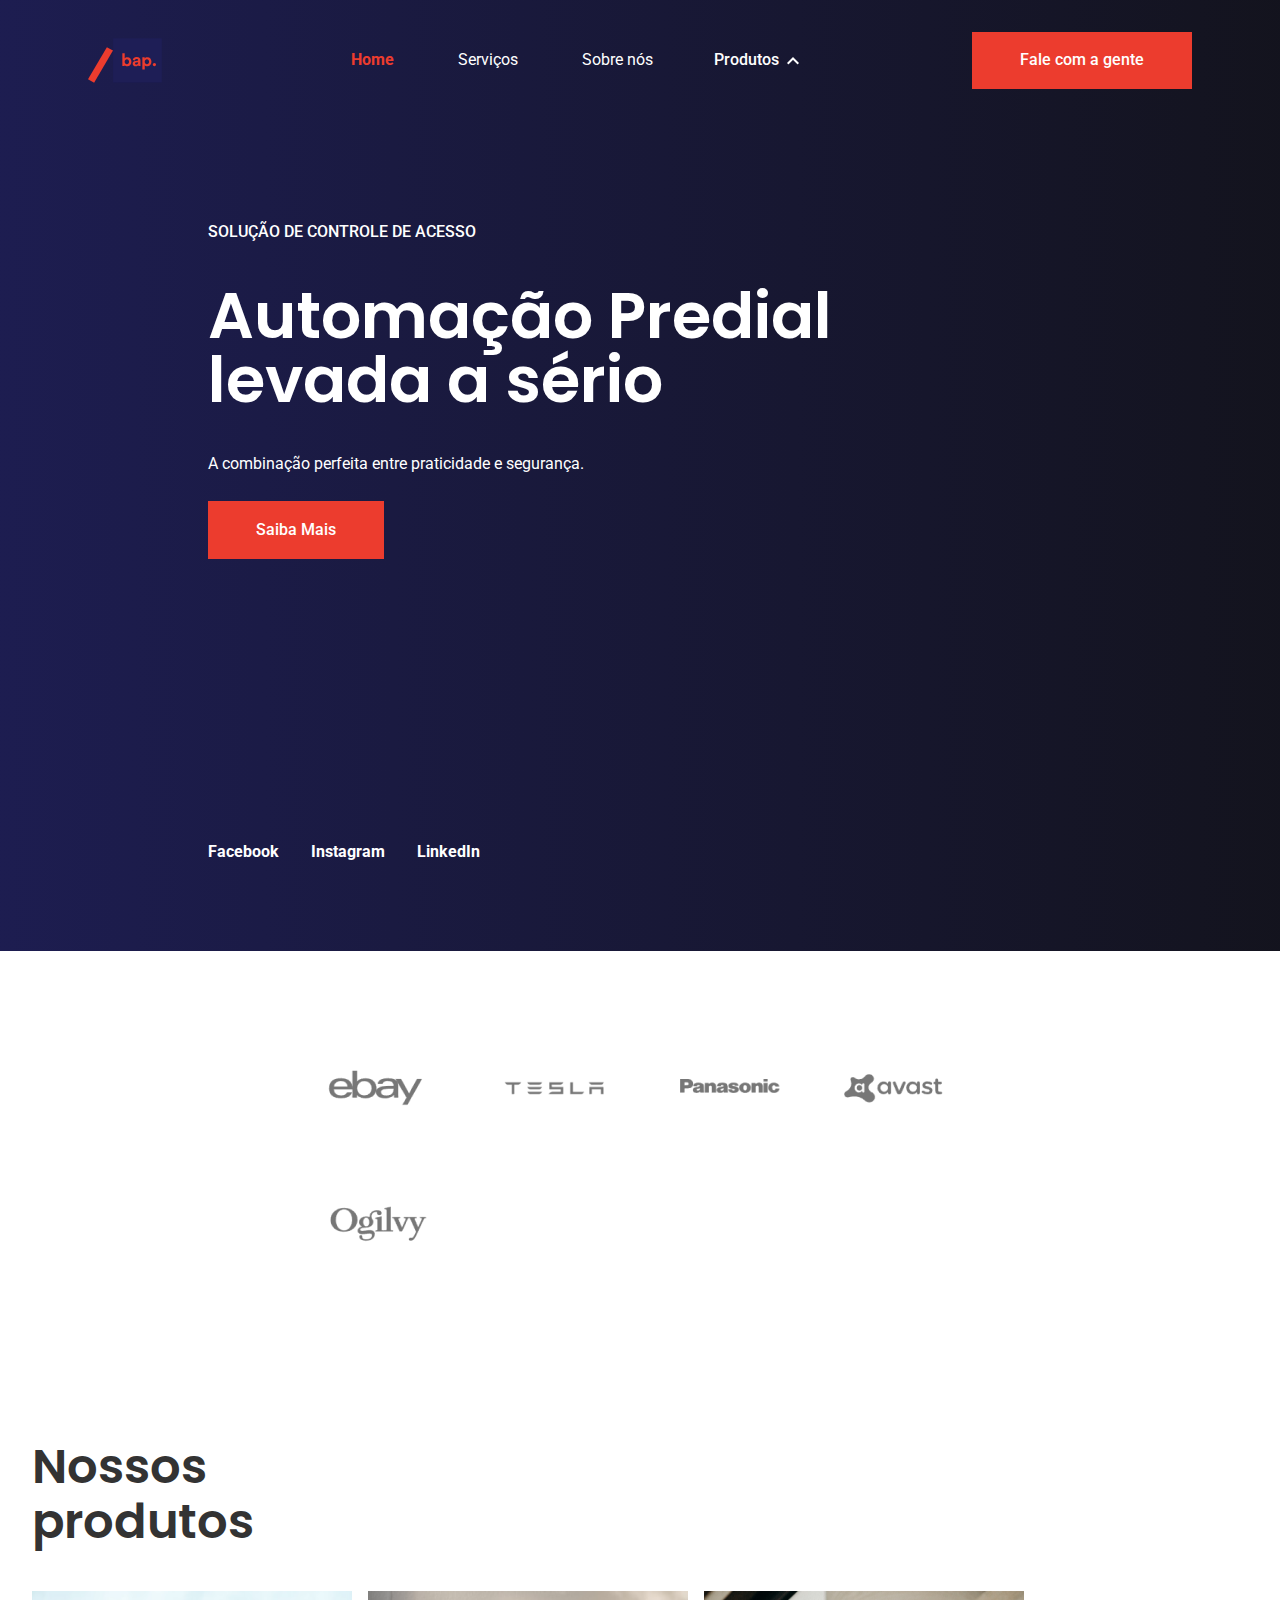
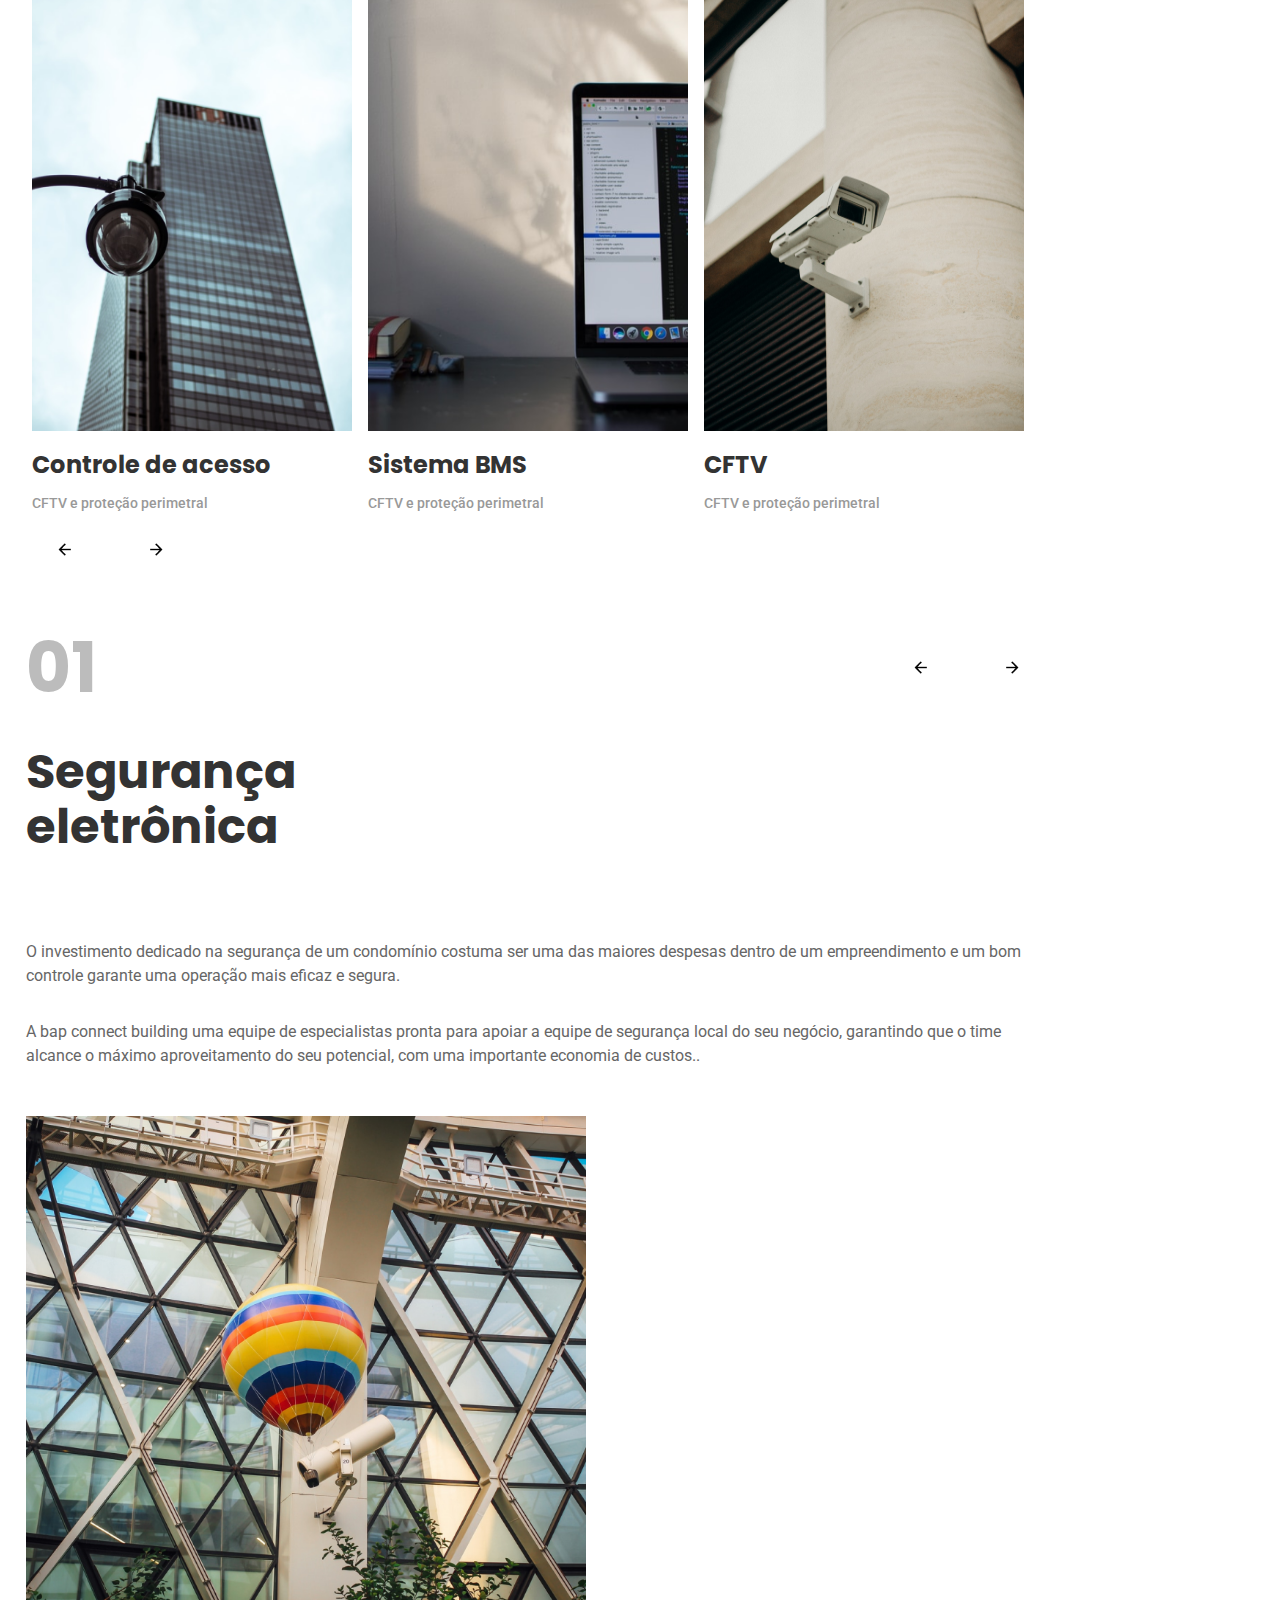
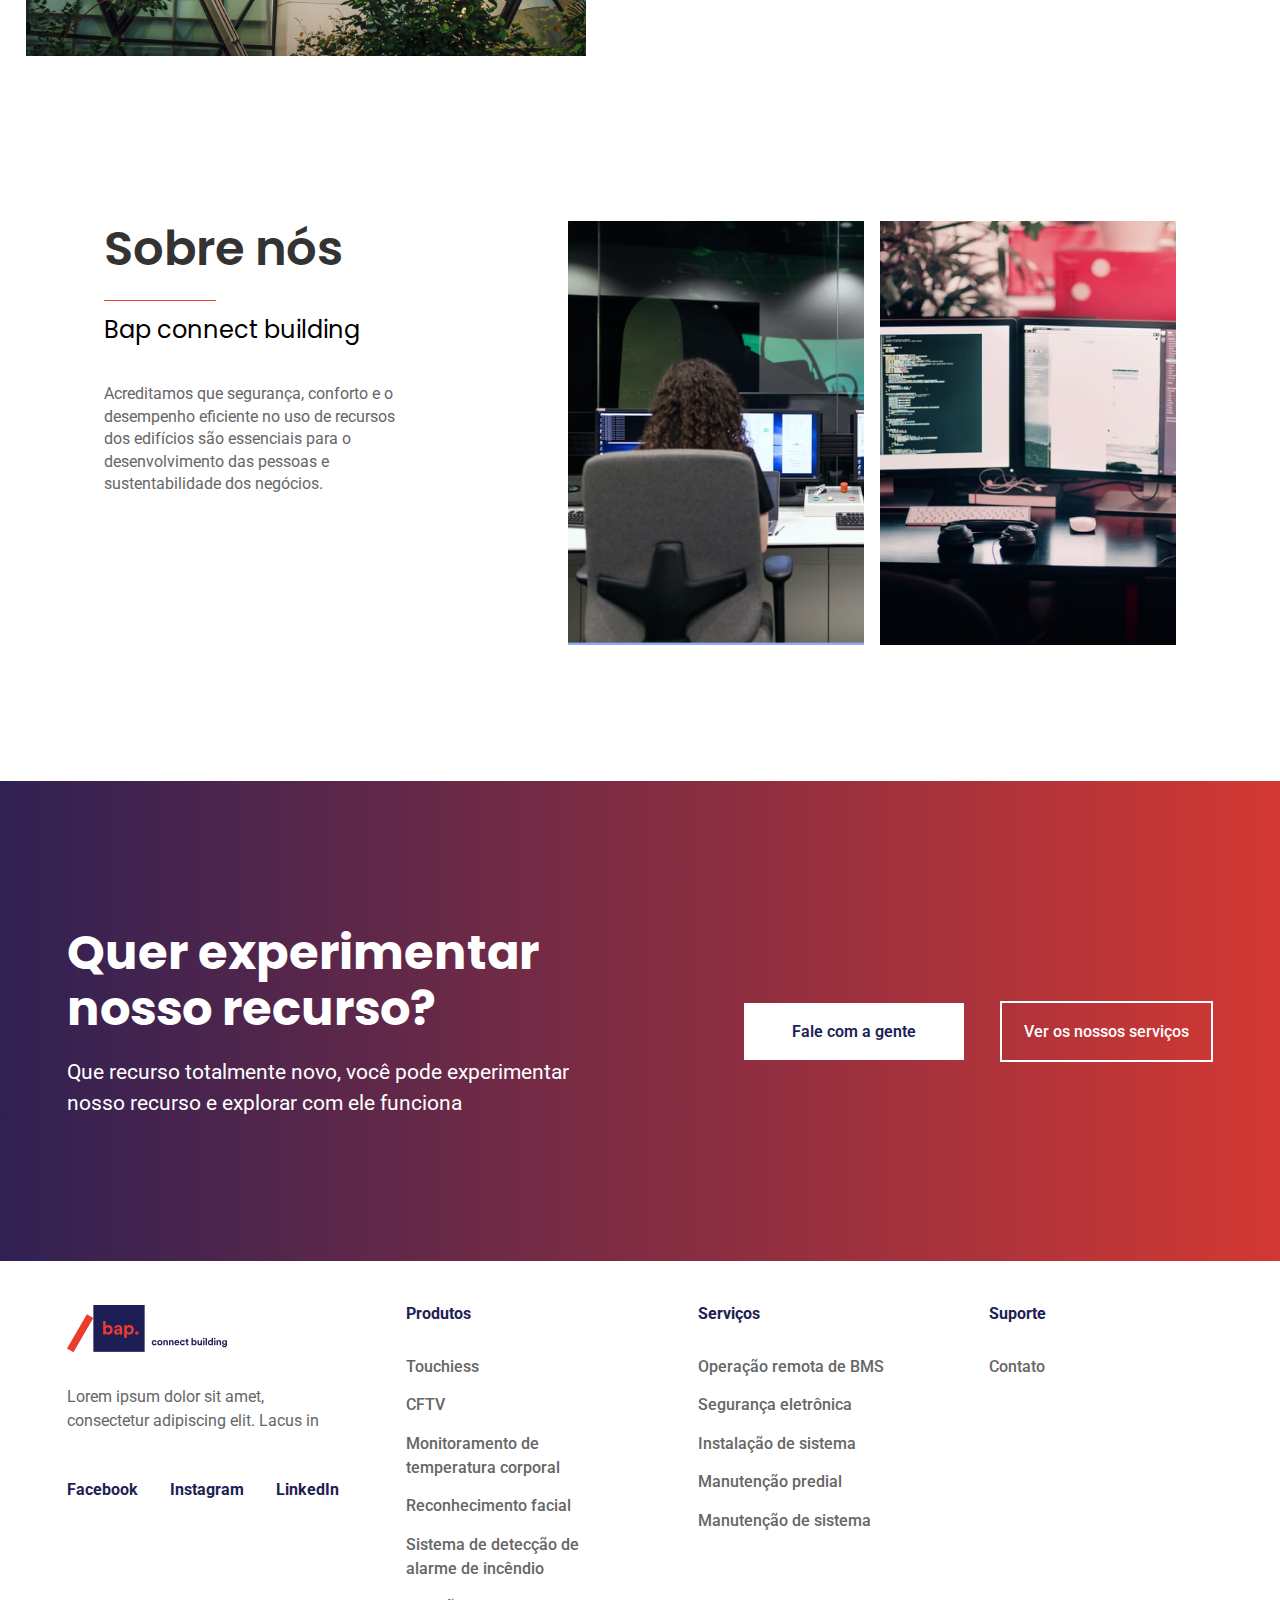
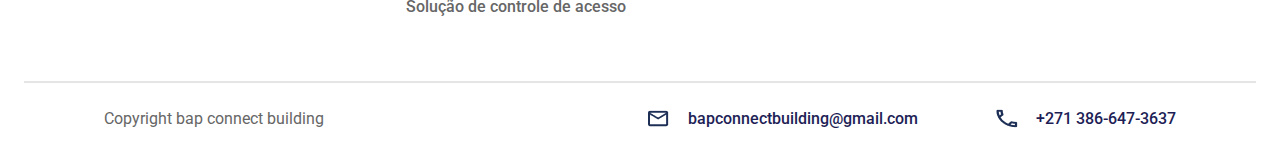
==== commit 7d3d1d3b: "Alterando urls de links" ====
--- a/index.html
+++ b/index.html
@@ -6,8 +6,8 @@
         <link rel="preconnect" href="https://fonts.googleapis.com">
         <link rel="preconnect" href="https://fonts.gstatic.com" crossorigin>
         <link href="https://fonts.googleapis.com/css2?family=Poppins:wght@400;500;600&family=Roboto&display=swap" rel="stylesheet">
+        <link href="./CSS/Home/bannerHome.css" rel="stylesheet">
         <link href="./CSS/Home/cabecalhoHome.css" rel="stylesheet">
-        <link href="./CSS/Home/bannerHome.css" rel="stylesheet">
         <link href="./CSS/Home/nossosProdutosHome.css" rel="stylesheet">
         <link href="./CSS/Home/servicosHome.css" rel="stylesheet">
         <link href="./CSS/Home/sobreNósHome.css" rel="stylesheet">
@@ -31,13 +31,13 @@
             <section class="navegacao__desktop">
                 <img src="./Assets/logo.svg" alt="Logo da Bap" class="logo-bap">
             <ul class="nav__bar">
-                    <a href="./homeBAP.html" class="nav__item ">
+                    <a href="/homeBAP.html" class="nav__item ">
                         <li class="nav__itens ativo">Home</li>
                     </a>
-                    <a href="./servicos" class="nav__item">
+                    <a href="/servicos" class="nav__item">
                         <li class="nav__itens">Serviços</li>
                     </a>
-                    <a href="./sobreNosBAP.html" class="nav__item--sobre">
+                    <a href="/sobreNosBap.html" class="nav__item--sobre">
                         <li class="nav__itens">Sobre nós</li>
                     </a>
                 <div class="dropdown">
@@ -59,7 +59,7 @@
                 </div>
             </ul>
 
-            <a href="./contatoBAP.html" class="button-contato">Fale com a gente</a>
+            <a href="/contatoBAP.html" class="button-contato">Fale com a gente</a>
             </section>
 
             <section class="navegacao__mobile">
@@ -80,9 +80,9 @@
                         </div>
                         
                         <div class="hamburguer-content" data-conteudo id="content__ham">
-                          <a href="./homeBAP.html" class="content-ham" id="ativo">Home</a>
+                          <a href="/homeBAP.html" class="content-ham" id="ativo">Home</a>
                           <a href="#" class="content-ham">Serviços</a>
-                          <a href="./sobreNosBAP.html" class="content-ham">Sobre Nós</a>
+                          <a href="/sobreNosBap.html" class="content-ham">Sobre Nós</a>
                           <div class="dropdown">
                                 <a class="drop-button">
                                     <div class="container__text">
--- a/CSS/Home/nossosProdutosHome.css
+++ b/CSS/Home/nossosProdutosHome.css
@@ -107,11 +107,9 @@
     background-color: transparent;
     border: none;
 
-    background-image: url(/Assets/seta-esquerda.png);
+    background-image: url('../../Assets/seta-esquerda.png');
     background-repeat: no-repeat;
     background-position: center;
-    background-size: 19px 20.57px;
-
 
     transition: all .4s ease-in-out;
 }
@@ -120,7 +118,7 @@
     background-color: transparent;
     border: none;
 
-    background-image: url(/Assets/seta-direita.png);
+    background-image: url('../../Assets/seta-direita.png');
     background-repeat: no-repeat;
     background-position: center;
     background-size: 19px 20.57px;
@@ -132,7 +130,7 @@
 
 .carrousel__button--anterior:hover{
     background-color: var(--primary);
-    background-image: url(/Assets/seta-esquerda-hover.png);
+    background-image: url('../../Assets/seta-esquerda-hover.png');
     background-size: 19px 20.57px;
 
 
@@ -144,7 +142,7 @@
 
 .carrousel__button--proximo:hover{
     background-color: var(--primary);
-    background-image: url(/Assets/seta-direita-hover.png);
+    background-image: url('../../Assets/seta-direita-hover.png');
     background-size: 19px 20.57px;
 
 
@@ -155,7 +153,7 @@
 }
 }
 
-@media (min-width:1300px){
+@media (min-width:1700px){
     .container__titulo___nosso-produtos{
         width: 30vw;
     }
--- a/CSS/Home/servicosHome.css
+++ b/CSS/Home/servicosHome.css
@@ -102,7 +102,7 @@
     background-color: transparent;
     border: none;
 
-    background-image: url(/Assets/seta-esquerda.png);
+    background-image: url('../../Assets/seta-esquerda.png');
     background-repeat: no-repeat;
     background-position: center;
 
@@ -113,7 +113,7 @@
     background-color: transparent;
     border: none;
 
-    background-image: url(/Assets/seta-direita.png);
+    background-image: url('../../Assets/seta-direita.png');
     background-repeat: no-repeat;
     background-position: center;
 
@@ -122,7 +122,7 @@
 
 .carrousel__button--anterior___servicos:hover{
     background-color: var(--primary);
-    background-image: url(/Assets/seta-esquerda-hover.png);
+    background-image: url('../../Assets/seta-esquerda-hover.png');
     
     transform: translateX(-.5rem);
 
@@ -131,7 +131,7 @@
 
 .carrousel__button--proximo___servicos:hover{
     background-color: var(--primary);
-    background-image: url(/Assets/seta-direita-hover.png);
+    background-image: url('../../Assets/seta-direita-hover.png');
 
     transform: translateX(.5rem);
 
--- a/CSS/Home/sobreNósHome.css
+++ b/CSS/Home/sobreNósHome.css
@@ -24,7 +24,7 @@
     font-size: 1.5rem;
     padding-top: 1rem;
 
-    background: url(/Assets/Line\ 2.svg);
+    background: url('../../Assets/Line\ 2.svg');
 
     background-repeat: no-repeat;
 }
--- a/CSS/Home/rodapeHome.css
+++ b/CSS/Home/rodapeHome.css
@@ -92,7 +92,7 @@
     justify-content: space-between;
     align-self: center;
 
-    background-image: url(/Assets/Divider.png);
+    background-image: url('../../Assets/Divider.png');
     background-position: center;
     background-repeat:no-repeat;
     background-position-y: top;
@@ -104,7 +104,8 @@
 .copiryght__text{
     font-family: var(--roboto);
     font-weight: 400;
-    width: 29.875rem;
+    width: auto;
+    text-align: center;
 
     color: #666666;
 }
@@ -115,7 +116,7 @@
     width: 14.4rem;
 
     color: var(--primary);
-    background-image: url(/Assets/ico-mail.png);
+    background-image: url('../../Assets/ico-mail.png');
     background-repeat: no-repeat;
     background-position-y: center;
     padding-left: 2.5rem;
@@ -129,7 +130,7 @@
     width: 14.4rem;
 
     color: var(--primary);
-    background-image: url(/Assets/ico-tel.png);
+    background-image: url('../../Assets/ico-tel.png');
     background-repeat: no-repeat;
     background-position-y: center;
     padding-left: 2.5rem;
--- a/CSS/Responsivo/HomeResponsivo/cabecalhoHomeResponsivo.css
+++ b/CSS/Responsivo/HomeResponsivo/cabecalhoHomeResponsivo.css
@@ -36,7 +36,7 @@
 
         position:absolute;
         top: 2.94rem;
-        right: 2.09rem;
+        right: auto;
         cursor: pointer;
         transition: .4s;
     }
@@ -221,7 +221,7 @@
 
         position:absolute;
         top: 2.94rem;
-        right: 2.07rem;
+        right: auto;
         cursor: pointer;
         transition: .4s;
     }
--- a/CSS/Responsivo/HomeResponsivo/servicosHomeResponsivo.css
+++ b/CSS/Responsivo/HomeResponsivo/servicosHomeResponsivo.css
@@ -86,7 +86,7 @@
     }
     .imagem__carrousel___servico{
         width: 35rem;
-        height: 70vh;
+        height: 60vh;
         margin-left: 1.625rem;
         
     }
--- a/CSS/Responsivo/HomeResponsivo/rodapeHomeResponsivo.css
+++ b/CSS/Responsivo/HomeResponsivo/rodapeHomeResponsivo.css
@@ -100,9 +100,6 @@
         display: flex;
         flex-direction: column;
     }
-    .copiryght__text{
-        text-align: center;
-    }
     .contato__telefone{
         margin: 1.25rem 0;
     }
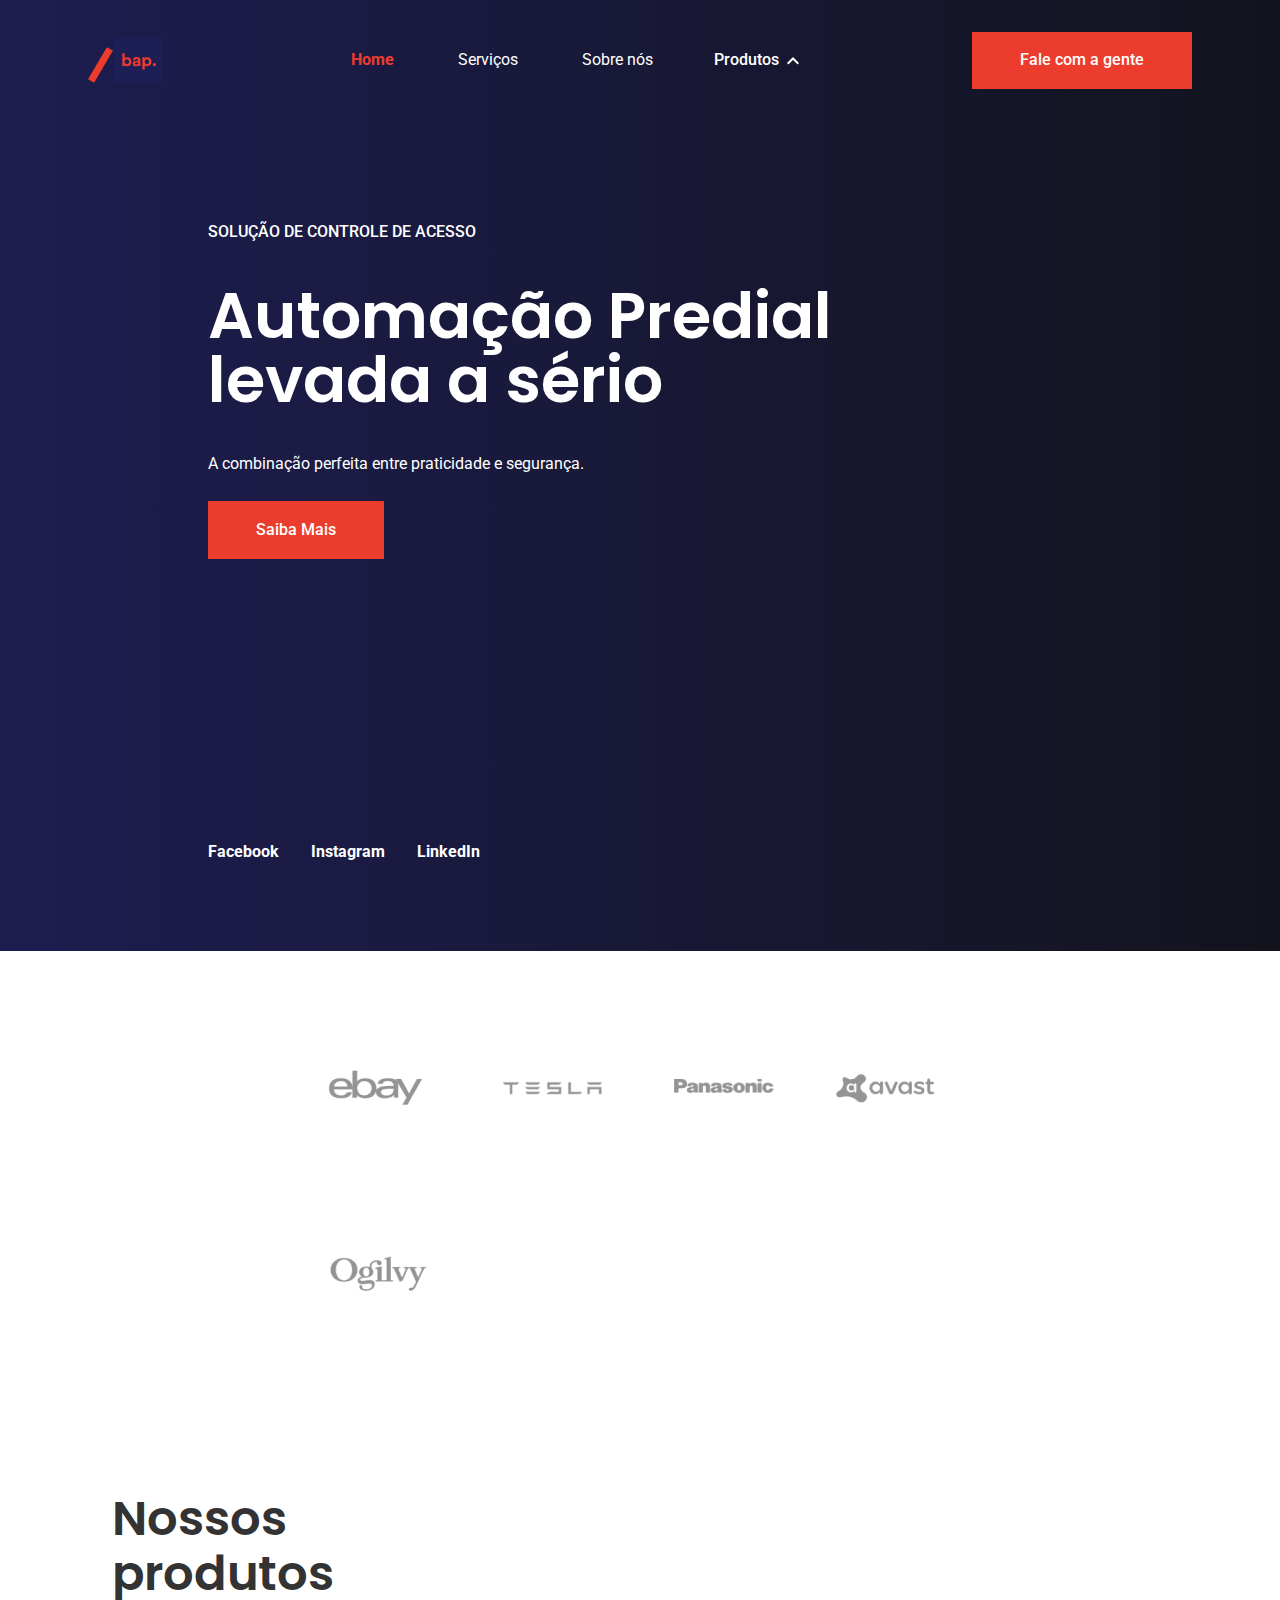
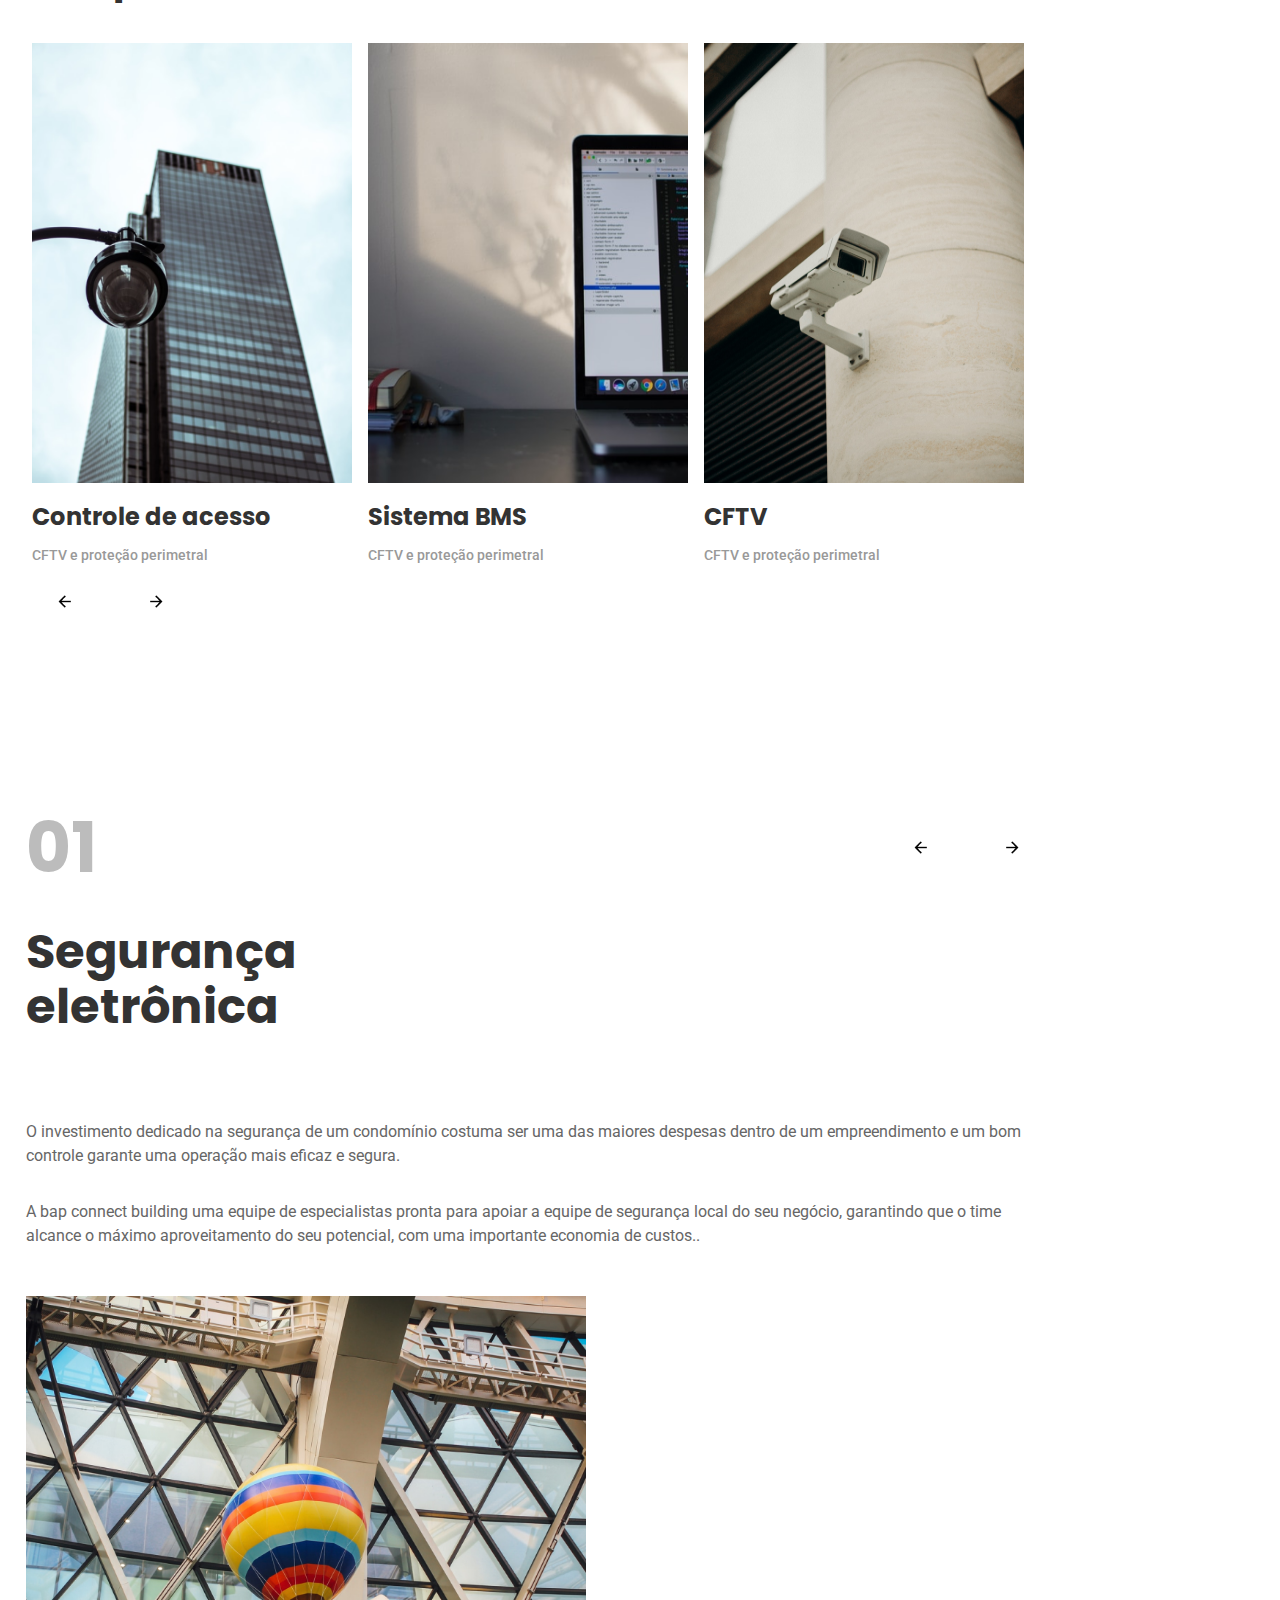
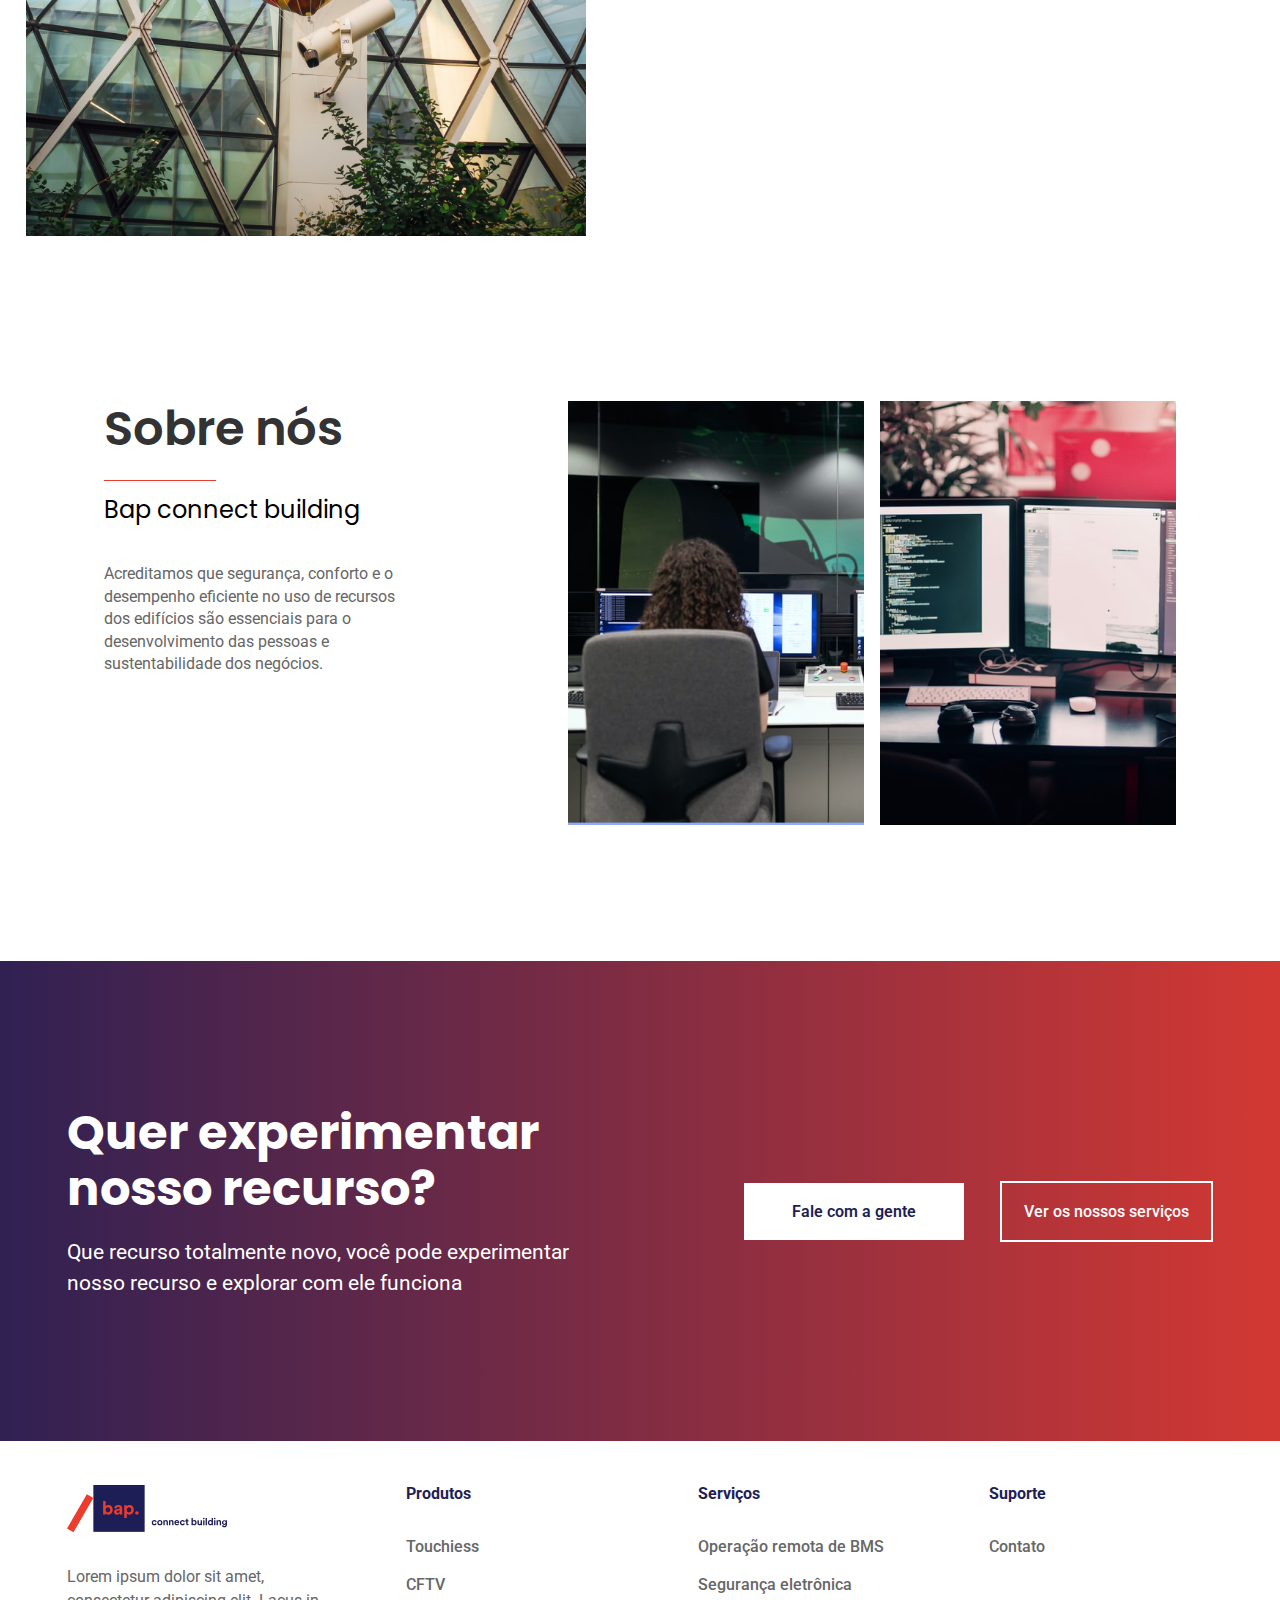
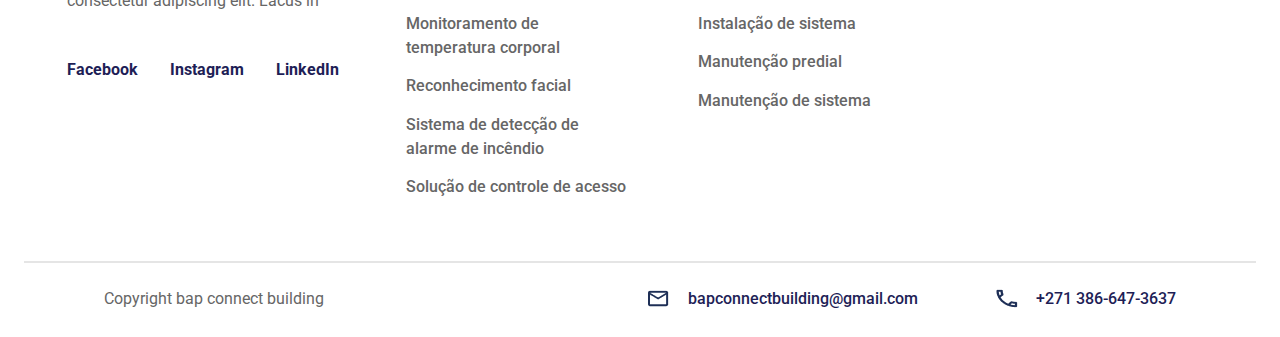
==== commit b675a68b: "Ajustando detalhes" ====
--- a/index.html
+++ b/index.html
@@ -1,45 +1,46 @@
 <!DOCTYPE html>
 <html lang="pt-br">
-    <head>
-        <meta charset="UTF-8">
-        <meta name="viewport" content="width=device-width initial-scale=1.0">
-        <link rel="preconnect" href="https://fonts.googleapis.com">
-        <link rel="preconnect" href="https://fonts.gstatic.com" crossorigin>
-        <link href="https://fonts.googleapis.com/css2?family=Poppins:wght@400;500;600&family=Roboto&display=swap" rel="stylesheet">
-        <link href="./CSS/Home/bannerHome.css" rel="stylesheet">
-        <link href="./CSS/Home/cabecalhoHome.css" rel="stylesheet">
-        <link href="./CSS/Home/nossosProdutosHome.css" rel="stylesheet">
-        <link href="./CSS/Home/servicosHome.css" rel="stylesheet">
-        <link href="./CSS/Home/sobreNósHome.css" rel="stylesheet">
-        <link href="./CSS/Home/contatoHome.css" rel="stylesheet">
-        <link href="./CSS/Home/rodapeHome.css" rel="stylesheet">
-        <link href="./CSS/Responsivo/HomeResponsivo/cabecalhoHomeResponsivo.css" rel="stylesheet">
-        <link href="./CSS/Responsivo/HomeResponsivo/bannerHomeResponsivo.css" rel="stylesheet">
-        <link href="./CSS/Responsivo/HomeResponsivo/produtosHomeResponsivo.css" rel="stylesheet">
-        <link href="./CSS/Responsivo/HomeResponsivo/servicosHomeResponsivo.css" rel="stylesheet">
-        <link href="./CSS/Responsivo/HomeResponsivo/sobreNosHomeResponsivo.css" rel="stylesheet">
-        <link href="./CSS/Responsivo/HomeResponsivo/rodapeHomeResponsivo.css" rel="stylesheet">
-        <link href="./CSS/Responsivo/HomeResponsivo/contatoHomeResponsivo.css" rel="stylesheet">
-        <link href="./CSS/base.css" rel="stylesheet">
-        <link href="./CSS/reset.css" rel="stylesheet">
-        <link href="./CSS/normalize.css" rel="stylesheet">
-        <title>Home | Bap</title>
-    </head>
-
-    <body>
-        <header>
-            <section class="navegacao__desktop">
-                <img src="./Assets/logo.svg" alt="Logo da Bap" class="logo-bap">
+
+<head>
+    <meta charset="UTF-8">
+    <meta name="viewport" content="width=device-width initial-scale=1.0">
+    <link rel="preconnect" href="https://fonts.googleapis.com">
+    <link rel="preconnect" href="https://fonts.gstatic.com" crossorigin>
+    <link href="https://fonts.googleapis.com/css2?family=Poppins:wght@400;500;600&family=Roboto&display=swap" rel="stylesheet">
+    <link href="./CSS/Home/bannerHome.css" rel="stylesheet">
+    <link href="./CSS/Home/cabecalhoHome.css" rel="stylesheet">
+    <link href="./CSS/Home/nossosProdutosHome.css" rel="stylesheet">
+    <link href="./CSS/Home/servicosHome.css" rel="stylesheet">
+    <link href="./CSS/Home/sobreNósHome.css" rel="stylesheet">
+    <link href="./CSS/Home/contatoHome.css" rel="stylesheet">
+    <link href="./CSS/Home/rodapeHome.css" rel="stylesheet">
+    <link href="./CSS/Responsivo/HomeResponsivo/cabecalhoHomeResponsivo.css" rel="stylesheet">
+    <link href="./CSS/Responsivo/HomeResponsivo/bannerHomeResponsivo.css" rel="stylesheet">
+    <link href="./CSS/Responsivo/HomeResponsivo/produtosHomeResponsivo.css" rel="stylesheet">
+    <link href="./CSS/Responsivo/HomeResponsivo/servicosHomeResponsivo.css" rel="stylesheet">
+    <link href="./CSS/Responsivo/HomeResponsivo/sobreNosHomeResponsivo.css" rel="stylesheet">
+    <link href="./CSS/Responsivo/HomeResponsivo/rodapeHomeResponsivo.css" rel="stylesheet">
+    <link href="./CSS/Responsivo/HomeResponsivo/contatoHomeResponsivo.css" rel="stylesheet">
+    <link href="./CSS/base.css" rel="stylesheet">
+    <link href="./CSS/reset.css" rel="stylesheet">
+    <link href="./CSS/normalize.css" rel="stylesheet">
+    <title>Home | Bap</title>
+</head>
+
+<body>
+    <header>
+        <section class="navegacao__desktop">
+            <img src="./Assets/logo.svg" alt="Logo da Bap" class="logo-bap">
             <ul class="nav__bar">
-                    <a href="/homeBAP.html" class="nav__item ">
-                        <li class="nav__itens ativo">Home</li>
-                    </a>
-                    <a href="/servicos" class="nav__item">
-                        <li class="nav__itens">Serviços</li>
-                    </a>
-                    <a href="/sobreNosBap.html" class="nav__item--sobre">
-                        <li class="nav__itens">Sobre nós</li>
-                    </a>
+                <a href="./index.html" class="nav__item ">
+                    <li class="nav__itens ativo">Home</li>
+                </a>
+                <a href="/servicos" class="nav__item">
+                    <li class="nav__itens">Serviços</li>
+                </a>
+                <a href="./sobreNosBAP.html" class="nav__item--sobre">
+                    <li class="nav__itens">Sobre nós</li>
+                </a>
                 <div class="dropdown">
                     <button class="drop-button">
                       <p class="drop-text">Produtos</p>
@@ -55,24 +56,24 @@
                           <a href="#" class="content-text">Solução de controle de acesso</a>
                         </div>
                       </div>
-                    </button>                   
+                    </button>
                 </div>
             </ul>
 
-            <a href="/contatoBAP.html" class="button-contato">Fale com a gente</a>
-            </section>
-
-            <section class="navegacao__mobile">
-                <img src="./Assets/logo.svg" alt="Logo da Bap" class="logo-bap">
-
-                <div class="menu__hamburguer">
-                    <button class="navMenu" data-menu-animacao id="closeMenu">
+            <a href="./contatoBAP.html" class="button-contato">Fale com a gente</a>
+        </section>
+
+        <section class="navegacao__mobile">
+            <img src="./Assets/logo.svg" alt="Logo da Bap" class="logo-bap">
+
+            <div class="menu__hamburguer">
+                <button class="navMenu" data-menu-animacao id="closeMenu">
                             <img src="./Assets/menu__hamburguer.png" alt="Menu de Produtos" class="hamburguer__ico ico-1">
                             <img src="./Assets/menu__hamburguer.png" alt="Menu de Produtos" class="hamburguer__ico ico-2">
                             <img src="./Assets/menu__hamburguer.png" alt="Menu de Produtos" class="hamburguer__ico ico-3">
                         
                     </button>
-                    <button class="hamburguer">
+                <button class="hamburguer">
                         <div class="container__ico" onclick="Show()">
                             <img src="./Assets/menu__hamburguer.png" alt="Menu de Produtos" class="hamburguer__ico ico-1" data-mudar-icone1>
                             <img src="./Assets/menu__hamburguer.png" alt="Menu de Produtos" class="hamburguer__ico ico-2" data-mudar-icone2>
@@ -80,9 +81,9 @@
                         </div>
                         
                         <div class="hamburguer-content" data-conteudo id="content__ham">
-                          <a href="/homeBAP.html" class="content-ham" id="ativo">Home</a>
+                          <a href="./index.html" class="content-ham" id="ativo">Home</a>
                           <a href="#" class="content-ham">Serviços</a>
-                          <a href="/sobreNosBap.html" class="content-ham">Sobre Nós</a>
+                          <a href="./sobreNosBAP.html" class="content-ham">Sobre Nós</a>
                           <div class="dropdown">
                                 <a class="drop-button">
                                     <div class="container__text">
@@ -104,253 +105,254 @@
                             </div>
                         </div>
                       </div>
-                    </button>                   
-                </div>
-            </section>
-            
-        </header>
-        <main class="conteudo">
-            <section class="banner">
-                <div>
-                    <p class="nome-servico">Solução de Controle de Acesso</p>
-                    <h1 class="titulo-servico">Automação Predial </br> levada a sério</h1>
-                    <p class="descricao-servico">A combinação perfeita entre praticidade e segurança.</p>
-                    <a href="#" class="saiba-mais">Saiba Mais</a>
-    
-                </div>
-
-                <div class="plataformas-contato">
-                    <ul class="redes">
-                        <a href="#"class="redes__item">Facebook</a>
-                        <a href="#"class="redes__item">Instagram</a>
-                        <a href="#" class="redes__item">LinkedIn</a>
-                    </ul>
-                
-                </div>
-            </section>
-
-            <section class="parceiros">
-                <div class="logo__parceiros">
-                    <img src="./Assets/EBAY-LOGO.png">
-                </div>
-
-                <div class="logo__parceiros">
-                    <img src="./Assets/TESLA-LOGO.png">
-                </div>
-
-                <div class="logo__parceiros">
-                    <img src="./Assets/PANASONIC-LOGO.png">
-                </div>
-
-                <div class="logo__parceiros">
-                    <img src="./Assets/AVAST-LOGO.png">
-                </div>
-
-                <div class="logo__parceiros">
-                    <img src="./Assets/OGILVY-LOGO.png">
-                </div>
-            </section>
-
-            <section class="nossos-produtos">
-                
-                <div class="container__titulo___nosso-produtos">
-                    <h1 class="titulo__produtos">Nossos </br> produtos</h1>
-                </div>    
-                
-                <div class="container__carrousel">
-                    <ul class="carrousel" data-lista-produtos>
-                        <li class="carrousel__item___produtos">
-                            <img src="./Assets/Container.1.png" class="imagem__carrousel___item">
-                            <h1 class="titulo__carrousel___item">Controle de acesso</h1>
-                            <p class="descricao__carrousel___item">CFTV e proteção perimetral
-                            </p>
-                        </li>
-                        <li class="carrousel__item___produtos">
-                            <img src="./Assets/Container.2.png" class="imagem__carrousel___item">
-                            <h1 class="titulo__carrousel___item">Sistema BMS</h1>
-                            <p class="descricao__carrousel___item">CFTV e proteção perimetral
-                            </p>
-                        </li>
-                        <li class="carrousel__item___produtos">
-                            <img src="./Assets/pexels-cottonbro-3205735.jpg" class="imagem__carrousel___item">
-                            <h1 class="titulo__carrousel___item">CFTV</h1>
-                            <p class="descricao__carrousel___item">CFTV e proteção perimetral
-                            </p>
-                        </li>
-                    </ul>
-                    <div class="container__buttons">
-                        <div class="explorar">
-                            <a href="#" class="button__explorar">Explorar produtos</a>
-                        </div>
-
-                        <div class="button--carrousel">
-                            <button class="carrousel__button--anterior carrousel__button" data-anterior aria-label="Botão de Voltar"></button>
-                            <button class="carrousel__button carrousel__button--proximo" data-proximo aria-label="Botão de Avançar"></button>
-                        </div>    
-                    </div>                   
-                </div>                                       
-            </section>
-
-            <section class="servicos">
-                <div class="container__carrousel__servicos">
-                    <ul class="carrousel" data-lista-servicos>
-                        <li class="carrousel__item___servicos">
-                            <div class="container__imagem">
-                                <img src="./Assets/Container.4.png" class="imagem__carrousel___servico">    
-                            </div>                                              
-                            <div class="container__servico">
-                                <div class="servico__info">
-                                    <h2 class="number--carrousel">01
-                                    </h2>
-                                    <h2 class="titulo__carrousel___servico">Segurança </br> eletrônica
+                    </button>
+            </div>
+        </section>
+
+    </header>
+    <main class="conteudo">
+        <section class="banner">
+            <div>
+                <p class="nome-servico">Solução de Controle de Acesso</p>
+                <h1 class="titulo-servico">Automação Predial </br> levada a sério</h1>
+                <p class="descricao-servico">A combinação perfeita entre praticidade e segurança.</p>
+                <a href="#" class="saiba-mais">Saiba Mais</a>
+
+            </div>
+
+            <div class="plataformas-contato">
+                <ul class="redes">
+                    <a href="#" class="redes__item">Facebook</a>
+                    <a href="#" class="redes__item">Instagram</a>
+                    <a href="#" class="redes__item">LinkedIn</a>
+                </ul>
+
+            </div>
+        </section>
+
+        <section class="parceiros">
+            <div class="logo__parceiros">
+                <img src="./Assets/EBAY-LOGO.png">
+            </div>
+
+            <div class="logo__parceiros">
+                <img src="./Assets/TESLA-LOGO.png">
+            </div>
+
+            <div class="logo__parceiros">
+                <img src="./Assets/PANASONIC-LOGO.png">
+            </div>
+
+            <div class="logo__parceiros">
+                <img src="./Assets/AVAST-LOGO.png">
+            </div>
+
+            <div class="logo__parceiros">
+                <img src="./Assets/OGILVY-LOGO.png">
+            </div>
+        </section>
+
+        <section class="nossos-produtos">
+
+            <div class="container__titulo___nosso-produtos">
+                <h1 class="titulo__produtos">Nossos </br> produtos</h1>
+            </div>
+
+            <div class="container__carrousel">
+                <ul class="carrousel" data-lista-produtos>
+                    <li class="carrousel__item___produtos">
+                        <img src="./Assets/Container.1.png" class="imagem__carrousel___item">
+                        <h1 class="titulo__carrousel___item">Controle de acesso</h1>
+                        <p class="descricao__carrousel___item">CFTV e proteção perimetral
+                        </p>
+                    </li>
+                    <li class="carrousel__item___produtos">
+                        <img src="./Assets/Container.2.png" class="imagem__carrousel___item">
+                        <h1 class="titulo__carrousel___item">Sistema BMS</h1>
+                        <p class="descricao__carrousel___item">CFTV e proteção perimetral
+                        </p>
+                    </li>
+                    <li class="carrousel__item___produtos">
+                        <img src="./Assets/pexels-cottonbro-3205735.jpg" class="imagem__carrousel___item">
+                        <h1 class="titulo__carrousel___item">CFTV</h1>
+                        <p class="descricao__carrousel___item">CFTV e proteção perimetral
+                        </p>
+                    </li>
+                </ul>
+                <div class="container__buttons">
+                    <div class="explorar">
+                        <a href="#" class="button__explorar">Explorar produtos</a>
+                    </div>
+
+                    <div class="button--carrousel">
+                        <button class="carrousel__button--anterior carrousel__button" data-anterior aria-label="Botão de Voltar"></button>
+                        <button class="carrousel__button carrousel__button--proximo" data-proximo aria-label="Botão de Avançar"></button>
+                    </div>
+                </div>
+            </div>
+        </section>
+
+        <section class="servicos">
+            <div class="container__carrousel__servicos">
+                <ul class="carrousel" data-lista-servicos>
+                    <li class="carrousel__item___servicos">
+                        <div class="container__imagem">
+                            <img src="./Assets/Container.4.png" class="imagem__carrousel___servico">
+                        </div>
+                        <div class="container__servico">
+                            <div class="servico__info">
+                                <h2 class="number--carrousel">01
+                                </h2>
+                                <h2 class="titulo__carrousel___servico">Segurança </br> eletrônica
                                     </h1>
-                                    <p class="descricao__carrousel___servico">O investimento dedicado na segurança de um condomínio costuma ser uma das maiores despesas dentro de um empreendimento e um bom controle garante uma operação mais eficaz e segura. 
+                                    <p class="descricao__carrousel___servico">O investimento dedicado na segurança de um condomínio costuma ser uma das maiores despesas dentro de um empreendimento e um bom controle garante uma operação mais eficaz e segura.
                                     </p>
                                     <p class="descricao__carrousel___servico">
-                                    A bap connect building uma equipe de especialistas pronta para apoiar a equipe de segurança local do seu negócio, garantindo que o time alcance o máximo aproveitamento do seu potencial, com uma importante economia de custos..
+                                        A bap connect building uma equipe de especialistas pronta para apoiar a equipe de segurança local do seu negócio, garantindo que o time alcance o máximo aproveitamento do seu potencial, com uma importante economia de custos..
                                     </p>
                                     <div class="container__buttons__servicos">
                                         <div class="buttons__servicos">
                                             <a href="#" class="button__verMais">Ver Mais</a>
-                                        </div>                                      
-                                    </div>                     
-                                </div>                                            
-                            </div>                                                                              
-                        </li>
-
-                        <li class="carrousel__item___servicos">
-                            <div class="container__imagem">
-                                <img src="./Assets/Container.2.png" class="imagem__carrousel___servico">    
-                            </div>                                                       
+                                        </div>
+                                    </div>
+                            </div>
+                        </div>
+                    </li>
+
+                    <li class="carrousel__item___servicos">
+                        <div class="container__imagem">
+                            <img src="./Assets/Container.2.png" class="imagem__carrousel___servico">
+                        </div>
                         <div class="container__servico">
                             <div class="servico__info">
                                 <h2 class="number--carrousel">02
                                 </h2>
                                 <h2 class="titulo__carrousel___servico">Operação remota </br> de BMS
-                                </h1>
-                                <p class="descricao__carrousel___servico">O investimento dedicado na segurança de um condomínio costuma ser uma das maiores despesas dentro de um empreendimento e um bom controle garante uma operação mais eficaz e segura. 
+                                </h2>
+                                <p class="descricao__carrousel___servico">O investimento dedicado na segurança de um condomínio costuma ser uma das maiores despesas dentro de um empreendimento e um bom controle garante uma operação mais eficaz e segura.
                                 </p>
                                 <p class="descricao__carrousel___servico">
-                                A bap connect building uma equipe de especialistas pronta para apoiar a equipe de segurança local do seu negócio, garantindo que o time alcance o máximo aproveitamento do seu potencial, com uma importante economia de custos..
+                                    A bap connect building uma equipe de especialistas pronta para apoiar a equipe de segurança local do seu negócio, garantindo que o time alcance o máximo aproveitamento do seu potencial, com uma importante economia de custos..
                                 </p>
                                 <div class="container__buttons__servicos">
                                     <div class="buttons__servicos">
                                         <a href="#" class="button__verMais">Ver Mais</a>
-                                    </div>                                      
-                                </div>                     
-                            </div>                                            
-                        </div>                                                                              
-                    </li>
-                    </ul>  
-                    <div class="button--carrousel__servico">
-                        <button class="carrousel__button___servicos   carrousel__button--anterior___servicos" data-anterior-servicos aria-label="Botão de Voltar"></button>
-                        <button class="carrousel__button___servicos   carrousel__button--proximo___servicos" data-proximo-servicos aria-label="Botão de Avançar"></button>
-                    </div>
-                </div>
-
-                
-                
-                
-
-            </section>
-
-            <section class="sobre--nos">
-                  <div class="container__sobre--nos">
-                      <div class="conteudo__sobre--nos">
-                        <h3 class="titulo__sobre--nos">
-                            Sobre nós
-                        </h3>
-                        <p class="sub__sobre--nos">
-                            Bap  connect building
-                        </p>
-                        <p class="descricao__sobre--nos">
-                            Acreditamos que segurança, conforto e o desempenho eficiente no uso de recursos dos edifícios são essenciais para o desenvolvimento das pessoas e sustentabilidade dos negócios.
-                        </p>
-                        <a href="./sobreNosBAP.html" class="button__verMais">Ver Mais</a>
-                      </div>
-
-                      <div class="imagem__sobre--nos">
-                        <img src="./Assets/Rectangle 80.png" class="imagem__item">
-                        <img src="./Assets/Rectangle 81.png" class="imagem__item">
-                      </div>
-                      <a href="./sobreNosBAP.html" class="button__verMais--mobile">Ver Mais</a>
-                  </div>
-            </section>
-            <section class="contato">
-                <div class="container__contato">
-                    <div class="conteudo__contato">
-                        <h4 class="titulo__contato">Quer experimentar nosso recurso? 
-                        </h4>
-                        <p class="descricao__contato">Que recurso totalmente novo, você pode experimentar nosso recurso e explorar com ele funciona
-                        </p>
-                    </div>
-
-                    <div class="button__contato">
-                        <a href="/contatoBAP.html" class="botao__contato">Fale com a gente</a>
-                        <a href="#" class="botao__servicos">Ver os nossos serviços</a>
-                    </div>
-                </div>
-            </section>
-        </main>
-
-        <footer class="rodape">
-            <div class="container__rodape">
-                <div class="redesSociais divs__rodape">
-                    <img src="./Assets/logo-rodape.svg" class="logo__rodape">
-                    <p class="descricao__redes___sociais">Lorem ipsum dolor sit amet, consectetur adipiscing elit. Lacus in</p>
-                    <ul class="redes__logos">
-                        <a class="logos__item">Facebook</a>
-                        <a class="logos__item">Instagram</a>
-                        <a class="logos__item">LinkedIn</a>
-                    </ul>
-                </div>   
-                
-                <div class="rodape__itens">
-                    <h5 class="titulo__rodape___itens">Produtos</h5>
-                    <ul class="lista__rodape___itens">
-                        <a class="item__lista___itens">Touchiess</a>
-                        <a class="item__lista___itens">CFTV</a>
-                        <a class="item__lista___itens">Monitoramento de temperatura corporal</a>
-                        <a class="item__lista___itens">Reconhecimento facial</a>
-                        <a class="item__lista___itens">Sistema de detecção de alarme de incêndio</a>
-                        <a class="item__lista___itens">Solução de controle de acesso </a>
-                    </ul>
-                </div>
-    
-                <div class="rodape__itens">
-                    <h5 class="titulo__rodape___itens">Serviços</h5>
-                    <ul class="lista__rodape___itens">
-                        <a class="item__lista___itens">Operação remota de BMS</a>
-                        <a class="item__lista___itens">Segurança eletrônica</a>
-                        <a class="item__lista___itens">Instalação de sistema</a>
-                        <a class="item__lista___itens">Manutenção predial</a>
-                        <a class="item__lista___itens">Manutenção de sistema</a>                        
-                </div>
-    
-                <div class="rodape__itens">
-                    <h5 class="titulo__rodape___itens">Suporte</h5>
-                    <ul class="lista__rodape___itens">
-                        <a href="#" class="item__lista___itens">Contato</a>
-                    </ul>
-                </div>
-    
-            </div>
-            <div class="copiryght">
-                <div class="copiryght__text">
-                    Copyright bap connect building
-                </div>
-               
-                <div class="contato__rodape">
-                    <a href="mailto:bapconnectbuilding@gmail.com" class="contato__email">bapconnectbuilding@gmail.com                       
+                                    </div>
+                                </div>
+                            </div>
+                        </div>
+                    </li>
+                </ul>
+                <div class="button--carrousel__servico">
+                    <button class="carrousel__button___servicos   carrousel__button--anterior___servicos" data-anterior-servicos aria-label="Botão de Voltar"></button>
+                    <button class="carrousel__button___servicos   carrousel__button--proximo___servicos" data-proximo-servicos aria-label="Botão de Avançar"></button>
+                </div>
+            </div>
+
+
+
+
+
+        </section>
+
+        <section class="sobre--nos">
+            <div class="container__sobre--nos">
+                <div class="conteudo__sobre--nos">
+                    <h3 class="titulo__sobre--nos">
+                        Sobre nós
+                    </h3>
+                    <p class="sub__sobre--nos">
+                        Bap connect building
+                    </p>
+                    <p class="descricao__sobre--nos">
+                        Acreditamos que segurança, conforto e o desempenho eficiente no uso de recursos dos edifícios são essenciais para o desenvolvimento das pessoas e sustentabilidade dos negócios.
+                    </p>
+                    <a href="./sobreNosBAP.html" class="button__verMais">Ver Mais</a>
+                </div>
+
+                <div class="imagem__sobre--nos">
+                    <img src="./Assets/Rectangle 80.png" class="imagem__item">
+                    <img src="./Assets/Rectangle 81.png" class="imagem__item">
+                </div>
+                <a href="./sobreNosBAP.html" class="button__verMais--mobile">Ver Mais</a>
+            </div>
+        </section>
+        <section class="contato">
+            <div class="container__contato">
+                <div class="conteudo__contato">
+                    <h4 class="titulo__contato">Quer experimentar nosso recurso?
+                    </h4>
+                    <p class="descricao__contato">Que recurso totalmente novo, você pode experimentar nosso recurso e explorar com ele funciona
+                    </p>
+                </div>
+
+                <div class="button__contato">
+                    <a href="./contatoBAP.html" class="botao__contato">Fale com a gente</a>
+                    <a href="#" class="botao__servicos">Ver os nossos serviços</a>
+                </div>
+            </div>
+        </section>
+    </main>
+
+    <footer class="rodape">
+        <div class="container__rodape">
+            <div class="redesSociais divs__rodape">
+                <img src="./Assets/logo-rodape.svg" class="logo__rodape">
+                <p class="descricao__redes___sociais">Lorem ipsum dolor sit amet, consectetur adipiscing elit. Lacus in</p>
+                <ul class="redes__logos">
+                    <a class="logos__item">Facebook</a>
+                    <a class="logos__item">Instagram</a>
+                    <a class="logos__item">LinkedIn</a>
+                </ul>
+            </div>
+
+            <div class="rodape__itens">
+                <h5 class="titulo__rodape___itens">Produtos</h5>
+                <ul class="lista__rodape___itens">
+                    <a class="item__lista___itens">Touchiess</a>
+                    <a class="item__lista___itens">CFTV</a>
+                    <a class="item__lista___itens">Monitoramento de temperatura corporal</a>
+                    <a class="item__lista___itens">Reconhecimento facial</a>
+                    <a class="item__lista___itens">Sistema de detecção de alarme de incêndio</a>
+                    <a class="item__lista___itens">Solução de controle de acesso </a>
+                </ul>
+            </div>
+
+            <div class="rodape__itens">
+                <h5 class="titulo__rodape___itens">Serviços</h5>
+                <ul class="lista__rodape___itens">
+                    <a class="item__lista___itens">Operação remota de BMS</a>
+                    <a class="item__lista___itens">Segurança eletrônica</a>
+                    <a class="item__lista___itens">Instalação de sistema</a>
+                    <a class="item__lista___itens">Manutenção predial</a>
+                    <a class="item__lista___itens">Manutenção de sistema</a>
+            </div>
+
+            <div class="rodape__itens">
+                <h5 class="titulo__rodape___itens">Suporte</h5>
+                <ul class="lista__rodape___itens">
+                    <a href="#" class="item__lista___itens">Contato</a>
+                </ul>
+            </div>
+
+        </div>
+        <div class="copiryght">
+            <div class="copiryght__text">
+                Copyright bap connect building
+            </div>
+
+            <div class="contato__rodape">
+                <a href="mailto:bapconnectbuilding@gmail.com" class="contato__email">bapconnectbuilding@gmail.com                       
                     </a>
-                    <a href="tel:+271 386-647-3637" class="contato__telefone">
+                <a href="tel:+271 386-647-3637" class="contato__telefone">
                         +271 386-647-3637
-                    </a>                
-                </div>                          
-            </div>        
-        </footer>
-        <script src="JS/index.js" type="module"></script>
-        <script src="JS/hamburguerShow.js" type="text/javascript"></script>
-        
-    </body>
-</html> +                    </a>
+            </div>
+        </div>
+    </footer>
+    <script src="JS/index.js" type="module"></script>
+    <script src="JS/hamburguer.js" type="text/javascript"></script>
+
+</body>
+
+</html>--- a/CSS/Home/bannerHome.css
+++ b/CSS/Home/bannerHome.css
@@ -92,7 +92,8 @@
 }
 
 .logo__parceiros{
-    width: 9.5rem;
-    height: 8.5rem;
+    width: 10rem;
+    height: 11.625rem;
+    opacity: 78%;
 }
 }--- a/CSS/Home/cabecalhoHome.css
+++ b/CSS/Home/cabecalhoHome.css
@@ -1,161 +1,122 @@
-@media (min-width:0px){
-
-.navegacao__desktop{
-    display: flex;
-    justify-content: space-around;
-    flex-direction: row;
-    
-    align-content: center;
-    padding: 2rem;
-    width: calc(100vw -.1rem);
-
-    font-family: var(--roboto);
-
-    background: linear-gradient(90deg, #1E1E56 -10.88%, #13131C 103.71%);
-
-}
-
-.navegacao__mobile{
-    display: none;
-}
-
-.nav__bar{
-    display: flex;
-    flex-direction: row;
-    align-items: center;
-
-}
-
-.nav__item{
-    margin-right: 4rem;
-}
-
-.nav__item--sobre{
-    margin-right: 3rem;
-}
-
-.nav__itens{
-    color: #FFFFFF;
-    font-weight:400
-}
-
-
-.ativo{
-    color: var(--primary-pure);
-    font-weight:bold;
-}
-
-#ativo{
-    color: var(--primary-pure);
-    font-weight:bold;
-}
-
-.logo-bap{
-    width: 9.5rem;
-}
-.drop-button{
-    display: flex;
-    flex-direction: row;
-    align-items: center;
-    position: relative;
-
-    border: none;
-    background-color:transparent;
-    color: #FFFFFF;
-    
-    width: 10rem;
-    font-weight: 500;
-    transition: all .3s ease-in;
-}
-
-.drop-text{
-    width: 5rem;
-}
-.container__text{
-    display: flex;
-    flex-direction: row;
-    align-items: center;
-}
-.drop-ico{
-    transition: all .3s ease-out;
-    margin-top: .1rem;
-}
-.dropdown-content{
-    display: none;
-    flex-direction: column;
-    display: none;
-    position: absolute;
-    
-    background-color: var(--primary);   
-    box-shadow: .5rem 0 .5rem 0 rgba(0,0,0,0.2);
-
-    top:44%;
-
-    width: 25rem;
-    margin-top: 2rem;
-    margin-bottom: .2rem;
-    padding: 1rem;
-}
-.titulo__produtos__ham{
-    font-weight: bold;
-}
-
-.content-text{
-    color: #FFFFFF;
-    text-transform: uppercase;
-    font-size: 1rem;
-    line-height: 150%;
-
-    text-decoration: none;
-    text-align: left;
-    margin-bottom: 1rem;
-    padding: .4rem;
-    letter-spacing: .1rem;
-
-    border-bottom: solid .05rem #13131C;
-
-    transition: all .4s ease-out;
-}
-
-.content-text:hover{
-    background-color: #FFFFFF;
-    color: var(--primary);
-
-    border-radius: .06rem;
-    
-    padding: .4rem;
-
-    transition: all .3s ease-out;
-}
-
-.dropdown:hover .dropdown-content{
-    display: flex;
-    transition-delay:.3s;
-}
-
-.dropdown:hover .drop-ico{
-    transform: rotate(180deg);
-    transition: all .2s ease-out;
-}
-
-
-.button-contato{   
-    border: none;    
-    background-color: var(--primary-pure);
-    
-    color: #FFFFFF;
-    
-    font-weight: 500;
-    padding: 1.2rem 3rem;
-
-    transition: all .2s ease-in-out;
-}
-
-.button-contato:hover{
-    background-color: #FFFFFF;
-    color: var(--primary-pure);
-
-    transition: all .3s ease-in-out;
-}
-
+@media (min-width:0px) {
+    .navegacao__desktop {
+        display: flex;
+        justify-content: space-around;
+        flex-direction: row;
+        align-content: center;
+        padding: 2rem;
+        width: calc(100vw -.1rem);
+        font-family: var(--roboto);
+        background: linear-gradient(90deg, #1E1E56 -10.88%, #13131C 103.71%);
+    }
+    .navegacao__mobile {
+        display: none;
+    }
+    .nav__bar {
+        display: flex;
+        flex-direction: row;
+        align-items: center;
+    }
+    .nav__item {
+        margin-right: 4rem;
+    }
+    .nav__item--sobre {
+        margin-right: 3rem;
+    }
+    .nav__itens {
+        color: #FFFFFF;
+        font-weight: 400
+    }
+    .ativo {
+        color: var(--primary-pure);
+        font-weight: bold;
+    }
+    #ativo {
+        color: var(--primary-pure);
+        font-weight: bold;
+    }
+    .logo-bap {
+        width: 9.5rem;
+    }
+    .drop-button {
+        display: flex;
+        flex-direction: row;
+        align-items: center;
+        position: relative;
+        border: none;
+        background-color: transparent;
+        color: #FFFFFF;
+        width: 10rem;
+        font-weight: 500;
+        transition: all .3s ease-in;
+    }
+    .drop-text {
+        width: 5rem;
+    }
+    .container__text {
+        display: flex;
+        flex-direction: row;
+        align-items: center;
+    }
+    .drop-ico {
+        transition: all .3s ease-out;
+        margin-top: .1rem;
+    }
+    .dropdown-content {
+        display: none;
+        flex-direction: column;
+        position: absolute;
+        background-color: var(--primary);
+        box-shadow: .5rem 0 .5rem 0 rgba(0, 0, 0, 0.2);
+        top: 42%;
+        width: 25rem;
+        margin-top: 2rem;
+        margin-bottom: .2rem;
+        padding: 1rem;
+        transition: all .1s ease-in-out;
+    }
+    .titulo__produtos__ham {
+        font-weight: bold;
+    }
+    .content-text {
+        color: #FFFFFF;
+        text-transform: uppercase;
+        font-size: 1rem;
+        line-height: 150%;
+        text-decoration: none;
+        text-align: left;
+        margin-bottom: 1rem;
+        padding: .4rem;
+        letter-spacing: .1rem;
+        border-bottom: solid .05rem #13131C;
+        transition: all .4s ease-out;
+    }
+    .content-text:hover {
+        background-color: #FFFFFF;
+        color: var(--primary);
+        border-radius: .06rem;
+        padding: .4rem;
+        transition: all .3s ease-out;
+    }
+    .dropdown:hover .dropdown-content {
+        display: flex;
+        transition: all .1s ease-in-out;
+    }
+    .dropdown:hover .drop-ico {
+        transform: rotate(180deg);
+        transition: all .2s ease-out;
+    }
+    .button-contato {
+        border: none;
+        background-color: var(--primary-pure);
+        color: #FFFFFF;
+        font-weight: 500;
+        padding: 1.2rem 3rem;
+        transition: all .2s ease-in-out;
+    }
+    .button-contato:hover {
+        background-color: #FFFFFF;
+        color: var(--primary-pure);
+        transition: all .3s ease-in-out;
+    }
 }--- a/CSS/Home/nossosProdutosHome.css
+++ b/CSS/Home/nossosProdutosHome.css
@@ -2,7 +2,6 @@
 .nossos-produtos{
     display: flex;
     flex-direction: row;
-    flex-wrap: wrap;
     height: 869px;
 
     
@@ -10,13 +9,12 @@
 .container__titulo___nosso-produtos{
     width: 15rem;
     margin-right: 5rem;
+    margin-left: 5rem;
 }
 .titulo__produtos{
     font-family: var(--poppins);
     font-weight: 600;
     font-size: 3rem;
-
-    margin: 5rem 0 5rem 5rem;
 
     color: #333333;
 
@@ -24,7 +22,7 @@
 
 
 .container__carrousel{
-    width: 70rem;
+    width: 64.85rem;
 
     overflow: hidden;
     
@@ -35,7 +33,7 @@
     transition: all .5s;
 }
 .carrousel__item___produtos{
-    margin-left: 2rem;
+    margin-right: 2rem;
 }
 .titulo__carrousel___item{
     font-family: var(--poppins);
@@ -67,7 +65,7 @@
 
     margin-top: 6rem;
     width: 70rem;
-    padding-left: 2rem;
+
 
 }
 .button__explorar{
@@ -112,6 +110,8 @@
     background-position: center;
 
     transition: all .4s ease-in-out;
+
+    margin-right: 1.2rem;
 }
 
 .carrousel__button--proximo{
@@ -121,7 +121,6 @@
     background-image: url('../../Assets/seta-direita.png');
     background-repeat: no-repeat;
     background-position: center;
-    background-size: 19px 20.57px;
 
 
 
@@ -131,7 +130,6 @@
 .carrousel__button--anterior:hover{
     background-color: var(--primary);
     background-image: url('../../Assets/seta-esquerda-hover.png');
-    background-size: 19px 20.57px;
 
 
     
@@ -143,8 +141,6 @@
 .carrousel__button--proximo:hover{
     background-color: var(--primary);
     background-image: url('../../Assets/seta-direita-hover.png');
-    background-size: 19px 20.57px;
-
 
 
     transform: translateX(.5rem);
--- a/CSS/Home/servicosHome.css
+++ b/CSS/Home/servicosHome.css
@@ -1,4 +1,8 @@
 @media (min-width:0px){
+
+.servicos{
+    margin-top: 5rem;
+}
 .container__carrousel__servicos{
     width: 90rem;
     position: relative;
@@ -26,10 +30,6 @@
     height: 45.75rem;
     
     margin-right: 4.25rem
-}
-
-.container__imagem{
-    margin-right: 4.25rem;
 }
 
 .number--carrousel{
--- a/CSS/Responsivo/HomeResponsivo/cabecalhoHomeResponsivo.css
+++ b/CSS/Responsivo/HomeResponsivo/cabecalhoHomeResponsivo.css
@@ -1,362 +1,306 @@
-@media (max-width:768px){
-    .navegacao__desktop{
+@media (max-width:768px) {
+    .navegacao__desktop {
         display: none;
     }
-    .navegacao__mobile{
-        width: auto;
-
+    .navegacao__mobile {
+        width: auto;
         display: flex;
         justify-content: space-between;
-        flex-direction: row;        
-        align-content: center ;
-
+        flex-direction: row;
+        align-content: center;
         padding: 2.125rem 1.875rem;
-
         font-family: var(--roboto);
-
         background: linear-gradient(90deg, #1E1E56 -10.88%, #13131C 103.71%);
-
-    }
-    .container__ico{
+    }
+    .container__ico {
         display: flex;
         flex-direction: column;
         justify-content: center;
-        height:2.813rem;
+        height: 2.813rem;
         width: 2.5rem;
-
-        cursor: pointer;
-    }
-    .navMenu{
+        cursor: pointer;
+    }
+    .navMenu {
         background-color: transparent;
         border: none;
         display: flex;
         visibility: hidden;
         flex-direction: column;
         height: auto;
-
-        position:absolute;
+        position: absolute;
         top: 2.94rem;
         right: auto;
         cursor: pointer;
         transition: .4s;
     }
-    .navMenu.active{
+    .navMenu.active {
         transition: .4s;
         transform: rotate(45deg);
         cursor: pointer;
     }
-    .navMenu.active > img:nth-child(1),
-    .navMenu.active > img:nth-child(3){
-        transition: .4s;
-    }
-
-    .navMenu.active > img:nth-child(1){
+    .navMenu.active>img:nth-child(1),
+    .navMenu.active>img:nth-child(3) {
+        transition: .4s;
+    }
+    .navMenu.active>img:nth-child(1) {
         transform: translateY(9px);
         transition: .4s;
     }
-
-    .navMenu.active > img:nth-child(2){
+    .navMenu.active>img:nth-child(2) {
         width: 0;
         transition: .4s;
         margin-bottom: .5rem;
     }
-    .navMenu.active > img:nth-child(3){
+    .navMenu.active>img:nth-child(3) {
         transform: translateY(-9px) rotate(90deg);
         transition: .4s;
-        
-    }
-
-    .menu__hamburguer{
-        background-color: transparent;
-    }
-    .ico-1{
+    }
+    .menu__hamburguer {
+        background-color: transparent;
+    }
+    .ico-1 {
         margin-bottom: .3999rem;
         width: .5rem;
         height: 2px;
     }
-    .ico-2{
+    .ico-2 {
         margin-bottom: .3999rem;
         height: 2px;
         width: .5rem;
     }
-
-    .ico-3{
-        height: 2px;
-        width: .5rem;
-        
-    }
-
-    
-    .hamburguer{
-        background-color: transparent;
-        border: none;
-
-        height:2.9rem;
+    .ico-3 {
+        height: 2px;
+        width: .5rem;
+    }
+    .hamburguer {
+        background-color: transparent;
+        border: none;
+        height: 2.9rem;
         width: 2.2rem;
-
         padding-top: 0;
         padding-bottom: 0%;
         display: flex;
         flex-direction: column;
         justify-content: center;
     }
-
-    .hamburguer__ico{
+    .hamburguer__ico {
         width: 1.5rem;
         transition: .8s;
         border-radius: .2rem;
     }
-    .hamburguer-content{
+    .hamburguer-content {
         display: none;
         flex-direction: column;
         position: absolute;
         top: 15%;
         right: 0;
         left: 0;
-
         height: 58.938rem;
         width: auto;
-
         padding: 1rem 1.875rem;
         letter-spacing: .1rem;
         font-weight: 400;
-
         background: linear-gradient(90deg, #1E1E56 -10.88%, #13131C 103.71%);
-    }   
-    .content-ham{
+    }
+    .content-ham {
         color: #FFFFFF;
         font-size: 2.25rem;
         line-height: 1.2;
         font-weight: 400;
-
         text-decoration: none;
         text-align: left;
         margin-bottom: 4rem;
         padding: .4rem;
         letter-spacing: .1rem;
-
         transition: all .3s ease-out;
     }
-    .content-ham:hover{
+    .content-ham:hover {
         transform: scale(1.04);
-
         background-color: #FFFFFF;
         color: var(--primary);
-
         border-radius: .06rem;
-        border:none;
-        
-        padding: .4rem;
-
+        border: none;
+        padding: .4rem;
         transition: all .4s ease-out;
     }
-    .drop-button{
+    .drop-button {
         display: block;
         font-weight: 700;
     }
-    .drop-text{
-        width: auto;
-        font-size:2.25rem;
-        padding: .4rem;
+    .drop-text {
+        width: auto;
+        font-size: 2.25rem;
+        padding: .1rem;
         margin: 0;
         text-align: left;
-    }
-
-    .dropdown-content{
+        margin-right: 1.75rem;
+    }
+    .drop-ico {
+        width: 1rem;
+        height: 0.618rem;
+    }
+    .dropdown-content {
         position: absolute;
         background: linear-gradient(90deg, #1E1E56 -10.88%, #13131C 93.71%);
         background-color: transparent;
-    
-        top: 44.5%;
-    
+        border: none;
+        box-shadow: none;
+        top: 41.5%;
         width: auto;
         margin-bottom: .2rem;
         padding: 1rem;
     }
 }
 
-@media only screen 
-and (min-device-width: 768px) 
-and (max-device-width: 1024px) {
-    .navegacao__desktop{
+@media only screen and (min-device-width: 768px) and (max-device-width: 1024px) {
+    .navegacao__desktop {
         display: none;
     }
-    .navegacao__mobile{
-        width: auto;
-
+    .navegacao__mobile {
+        width: auto;
         display: flex;
         justify-content: space-between;
-        flex-direction: row;        
-        align-content: center ;
-
+        flex-direction: row;
+        align-content: center;
         padding: 2.125rem 1.875rem;
-
         font-family: var(--roboto);
-
         background: linear-gradient(90deg, #1E1E56 -10.88%, #13131C 103.71%);
-
-    }
-    .container__ico{
+    }
+    .container__ico {
         display: flex;
         flex-direction: column;
         justify-content: center;
-        height:2.813rem;
+        height: 2.813rem;
         width: 2.5rem;
-
-        cursor: pointer;
-    }
-
-    .drop-ico{
+        cursor: pointer;
+    }
+    .drop-ico {
         transition: all .3s ease-out;
         margin-top: .5rem;
         width: 4rem;
     }
-    .navMenu{
+    .navMenu {
         background-color: transparent;
         border: none;
         display: flex;
         visibility: hidden;
         flex-direction: column;
         height: auto;
-
-        position:absolute;
+        position: absolute;
         top: 2.94rem;
         right: auto;
         cursor: pointer;
         transition: .4s;
     }
-    .navMenu.active{
+    .navMenu.active {
         transition: .4s;
         transform: rotate(45deg);
         cursor: pointer;
     }
-    .navMenu.active > img:nth-child(1),
-    .navMenu.active > img:nth-child(3){
-        transition: .4s;
-    }
-
-    .navMenu.active > img:nth-child(1){
+    .navMenu.active>img:nth-child(1),
+    .navMenu.active>img:nth-child(3) {
+        transition: .4s;
+    }
+    .navMenu.active>img:nth-child(1) {
         transform: translateY(9px);
         transition: .4s;
     }
-
-    .navMenu.active > img:nth-child(2){
+    .navMenu.active>img:nth-child(2) {
         width: 0;
         transition: .4s;
         margin-bottom: .5rem;
     }
-    .navMenu.active > img:nth-child(3){
+    .navMenu.active>img:nth-child(3) {
         transform: translateY(-9px) rotate(90deg);
         transition: .4s;
-        
-    }
-
-    .menu__hamburguer{
-        background-color: transparent;
-    }
-    .ico-1{
+    }
+    .menu__hamburguer {
+        background-color: transparent;
+    }
+    .ico-1 {
         margin-bottom: .3999rem;
         width: .5rem;
         height: 2px;
     }
-    .ico-2{
+    .ico-2 {
         margin-bottom: .3999rem;
         height: 2px;
         width: .5rem;
     }
-
-    .ico-3{
-        height: 2px;
-        width: .5rem;
-        
-    }
-
-    
-    .hamburguer{
-        background-color: transparent;
-        border: none;
-
-        height:2.9rem;
+    .ico-3 {
+        height: 2px;
+        width: .5rem;
+    }
+    .hamburguer {
+        background-color: transparent;
+        border: none;
+        height: 2.9rem;
         width: 2.2rem;
-
         padding-top: 0;
         padding-bottom: 0%;
         display: flex;
         flex-direction: column;
         justify-content: center;
     }
-
-    .hamburguer__ico{
+    .hamburguer__ico {
         width: 1.5rem;
         transition: .8s;
         border-radius: .2rem;
     }
-    .hamburguer-content{
+    .hamburguer-content {
         display: none;
         flex-direction: column;
         position: absolute;
-        top:10%;
+        top: 10%;
         right: 0;
         left: 0;
         bottom: 100%;
-
         height: 58.938rem;
         width: auto;
-
         padding: 1rem 1.875rem;
         letter-spacing: .1rem;
         font-weight: 400;
-
         background: linear-gradient(90deg, #1E1E56 -10.88%, #13131C 103.71%);
     }
-    .content-ham{
+    .content-ham {
         color: #FFFFFF;
         font-size: 2.25rem;
         line-height: 1.2;
         font-weight: 400;
-
         text-decoration: none;
         text-align: left;
         margin-bottom: 4rem;
         padding: .4rem;
         letter-spacing: .1rem;
-
         transition: all .3s ease-out;
     }
-    .content-ham:hover{
+    .content-ham:hover {
         transform: scale(1.04);
-
         background-color: #FFFFFF;
         color: var(--primary);
-
         border-radius: .06rem;
-        border:none;
-        
-        padding: .4rem;
-
+        border: none;
+        padding: .4rem;
         transition: all .4s ease-out;
     }
-    .drop-button{
+    .drop-button {
         display: block;
         font-weight: 700;
     }
-    .drop-text{
-        width: auto;
-        font-size:2.25rem;
+    .drop-text {
+        width: auto;
+        font-size: 2.25rem;
         padding: .4rem;
         margin: 0;
         text-align: left;
     }
-
-    .dropdown-content{
+    .dropdown-content {
         position: absolute;
         background: linear-gradient(90deg, #1E1E56 -10.88%, #13131C 93.71%);
         background-color: transparent;
-    
         top: 44.5%;
-    
         width: 90vw;
         margin-bottom: .2rem;
         padding: 1rem;
     }
-}
+}--- a/CSS/Responsivo/HomeResponsivo/produtosHomeResponsivo.css
+++ b/CSS/Responsivo/HomeResponsivo/produtosHomeResponsivo.css
@@ -35,7 +35,7 @@
     }
     
     .container__titulo___nosso-produtos{
-        margin-right: 2rem;
+        margin-left: 0;
     }
     .container__carrousel{
         width: auto;
--- a/CSS/Responsivo/HomeResponsivo/servicosHomeResponsivo.css
+++ b/CSS/Responsivo/HomeResponsivo/servicosHomeResponsivo.css
@@ -1,6 +1,7 @@
 @media (max-width:768px){
     .servicos{
         height: auto;
+        margin-top: 2rem;
     }
     .carrousel__item___servicos{
         flex-direction: column-reverse;
--- a/CSS/base.css
+++ b/CSS/base.css
@@ -4,6 +4,30 @@
     
     --primary-pure: #EC3C2E;
     --primary:  #1E1E56;
+
+    --fonte-familia-corpo: 'Montserrat', sans-serif;
+    --fonte-familia-logo: 'Pacifico', cursive;
+
+    --fonte-peso-input: 300;
+
+    --fonte-tamanho-logo: 28px;
+    --fonte-tamanho-cartao-titulo: 28px;
+    --fonte-tamanho-input-label: 20px;
+    --fonte-tamanho-botao: 22px;
+    --fonte-tamanho-formulario-fieldset: 22px;
+    --fonte-tamanho-tabela-cabecalho: 22px;
+    --fonte-tamanho-modal-titulo: 28px;
+    --fonte-tamanho-modal-botao: 28px;
+    
+    --cor-primaria: #0071ea;
+    --cor-secundaria: #d6eaff;
+    --cor-contraste-escuro: #4D4D4D;
+    --cor-contraste-claro: #fff;
+    --cor-aviso: #df2525;
+    --cor-sucesso: #047900;
+    --cor-transparencia: #4d4d4d33;
+
+    --sombra: 0 5px 10px #55a6ff38;
 }
 body a{
     color: #FFFFFF;
